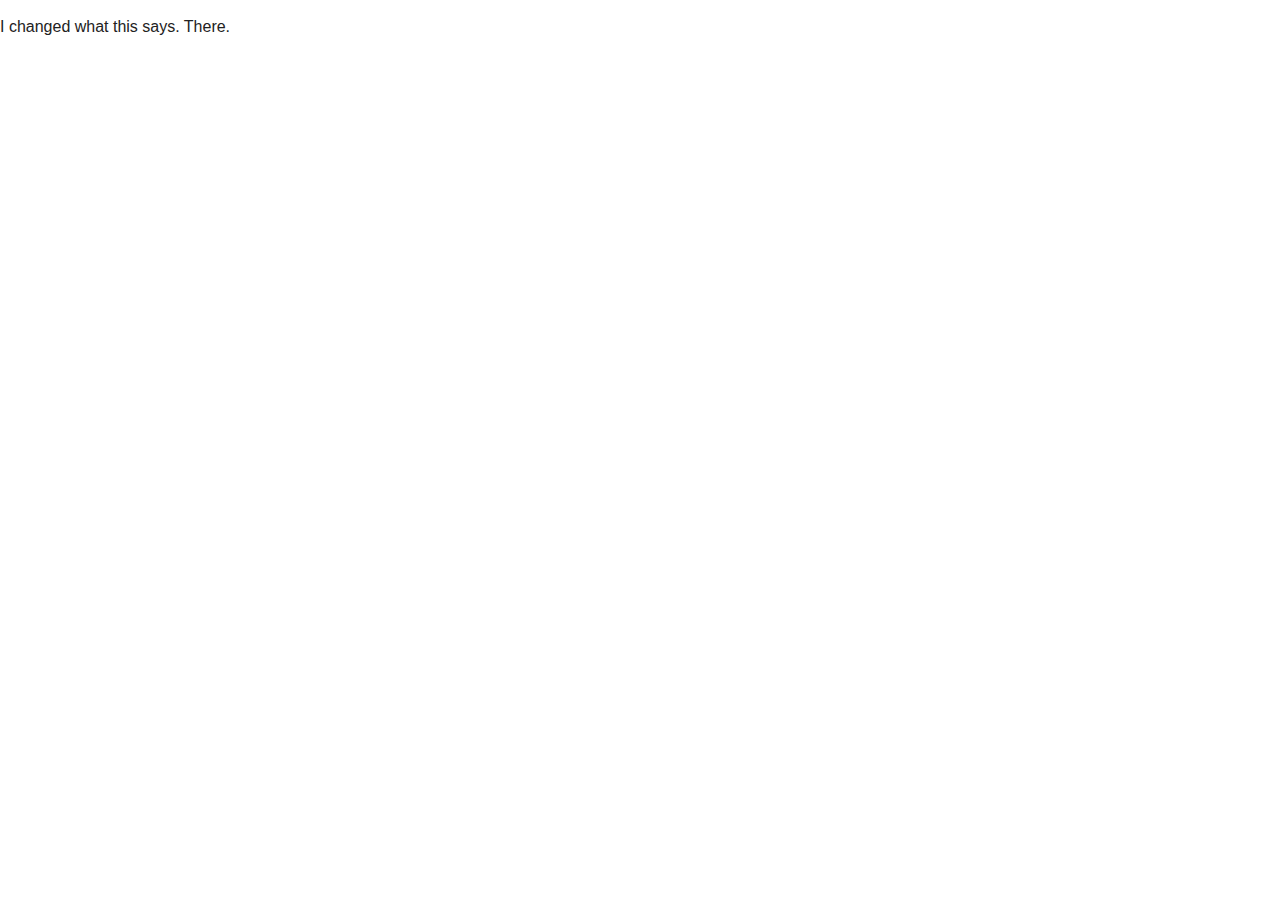
==== index.html @ f5f9013c "changed paragraph contents" ====
<!doctype html>
<html class="no-js" lang="">
    <head>
        <meta charset="utf-8">
        <meta http-equiv="X-UA-Compatible" content="IE=edge,chrome=1">
        <title></title>
        <meta name="description" content="">
        <meta name="viewport" content="width=device-width, initial-scale=1">

        <link rel="stylesheet" href="css/normalize.min.css">
        <link rel="stylesheet" href="css/main.css">

        <script src="js/vendor/modernizr-2.8.3.min.js"></script>
    </head>
    <body>

        <p>I changed what this says. There.</p>

        <script src="js/main.js"></script>
    </body>
</html>
---- css/main.css ----
/*! HTML5 Boilerplate v5.0 | MIT License | http://h5bp.com/ */

html {
    color: #222;
    font-size: 1em;
    line-height: 1.4;
}

::-moz-selection {
    background: #b3d4fc;
    text-shadow: none;
}

::selection {
    background: #b3d4fc;
    text-shadow: none;
}

hr {
    display: block;
    height: 1px;
    border: 0;
    border-top: 1px solid #ccc;
    margin: 1em 0;
    padding: 0;
}

audio,
canvas,
iframe,
img,
svg,
video {
    vertical-align: middle;
}

fieldset {
    border: 0;
    margin: 0;
    padding: 0;
}

textarea {
    resize: vertical;
}

.browserupgrade {
    margin: 0.2em 0;
    background: #ccc;
    color: #000;
    padding: 0.2em 0;
}


/* ==========================================================================
   Author's custom styles
   ========================================================================== */















/* ==========================================================================
   Media Queries
   ========================================================================== */

@media only screen and (min-width: 35em) {

}

@media print,
       (-o-min-device-pixel-ratio: 5/4),
       (-webkit-min-device-pixel-ratio: 1.25),
       (min-resolution: 120dpi) {

}

/* ==========================================================================
   Helper classes
   ========================================================================== */

.hidden {
    display: none !important;
    visibility: hidden;
}

.visuallyhidden {
    border: 0;
    clip: rect(0 0 0 0);
    height: 1px;
    margin: -1px;
    overflow: hidden;
    padding: 0;
    position: absolute;
    width: 1px;
}

.visuallyhidden.focusable:active,
.visuallyhidden.focusable:focus {
    clip: auto;
    height: auto;
    margin: 0;
    overflow: visible;
    position: static;
    width: auto;
}

.invisible {
    visibility: hidden;
}

.clearfix:before,
.clearfix:after {
    content: " ";
    display: table;
}

.clearfix:after {
    clear: both;
}

.clearfix {
    *zoom: 1;
}

/* ==========================================================================
   Print styles
   ========================================================================== */

@media print {
    *,
    *:before,
    *:after {
        background: transparent !important;
        color: #000 !important;
        box-shadow: none !important;
        text-shadow: none !important;
    }

    a,
    a:visited {
        text-decoration: underline;
    }

    a[href]:after {
        content: " (" attr(href) ")";
    }

    abbr[title]:after {
        content: " (" attr(title) ")";
    }

    a[href^="#"]:after,
    a[href^="javascript:"]:after {
        content: "";
    }

    pre,
    blockquote {
        border: 1px solid #999;
        page-break-inside: avoid;
    }

    thead {
        display: table-header-group;
    }

    tr,
    img {
        page-break-inside: avoid;
    }

    img {
        max-width: 100% !important;
    }

    p,
    h2,
    h3 {
        orphans: 3;
        widows: 3;
    }

    h2,
    h3 {
        page-break-after: avoid;
    }
}
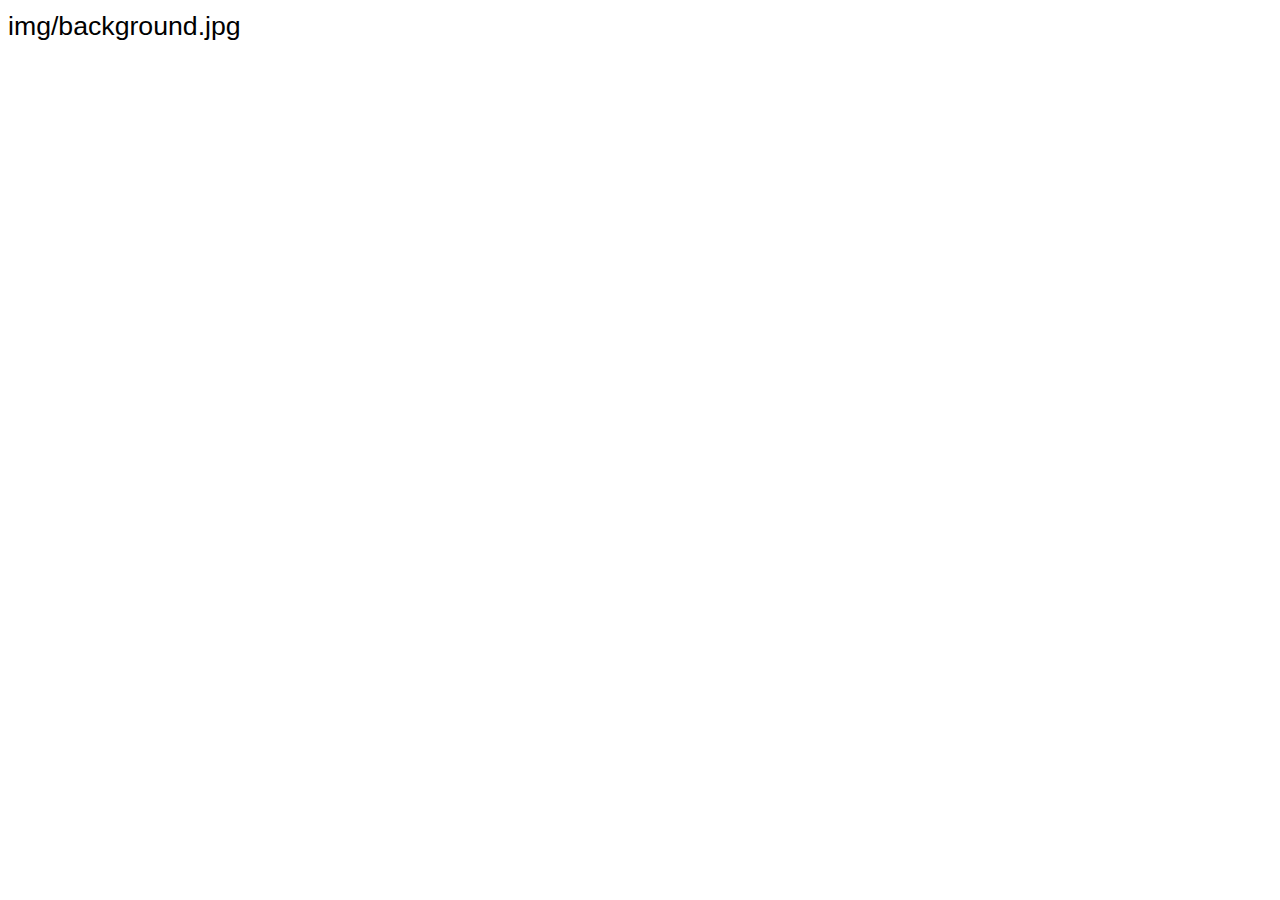
==== commit b54a552a: "Here is the website" ====
--- a/index.html
+++ b/index.html
@@ -3,19 +3,17 @@
     <head>
         <meta charset="utf-8">
         <meta http-equiv="X-UA-Compatible" content="IE=edge,chrome=1">
-        <title></title>
+        <title>Pacific Rim National Park</title>
         <meta name="description" content="">
         <meta name="viewport" content="width=device-width, initial-scale=1">
 
-        <link rel="stylesheet" href="css/normalize.min.css">
         <link rel="stylesheet" href="css/main.css">
 
         <script src="js/vendor/modernizr-2.8.3.min.js"></script>
     </head>
     <body>
 
-        <p>I changed what this says. There.</p>
-
+  <img>img/background.jpg</img>
         <script src="js/main.js"></script>
     </body>
 </html>
--- a/css/main.css
+++ b/css/main.css
@@ -1,7 +1,7 @@
 /*! HTML5 Boilerplate v5.0 | MIT License | http://h5bp.com/ */
 
 html {
-    color: #222;
+    color: #000000;
     font-size: 1em;
     line-height: 1.4;
 }
@@ -56,18 +56,127 @@
    Author's custom styles
    ========================================================================== */
 
-
-
-
-
-
-
-
-
-
-
-
-
+   /*
+    * Main Nav Menu Styling
+    */
+
+   .main-nav ul {
+     list-style: none;
+     padding: 0;
+     margin: 0;
+   }
+
+   .main-nav li {
+     margin-bottom: 2px;
+     border-bottom-width: 1px;
+     border-bottom-style: solid;
+     border-bottom-color: red;
+   }
+
+   .main-nav a {
+     background-color: orange;
+     display: block;
+     padding-top: 15px;
+     padding-right: 10px;
+     padding-bottom: 15px;
+     padding-left: 10px;
+     color: white;
+     text-decoration: none;
+     font-family: Helvetica, sans-serif;
+   }
+
+   .main-nav a:active {
+     background-color: grey;
+   }
+
+   @media screen and (min-width: 600px) {
+     .main-nav {
+       background-color: orange;
+       border-bottom: 1px solid red;
+     }
+
+     .main-nav li {
+       display: inline-block;
+       border-bottom: none;
+     }
+
+     .main-nav a {
+       background-color: transparent;
+     }
+
+     .main-nav a:hover {
+       background-color: red;
+     }
+
+     .main-nav a:hover:active {
+       background-color: grey;
+     }
+   }
+
+   @media screen and (min-width: 1024px) {
+     .main-nav {
+       font-size: 125%;
+     }
+   }
+
+p {
+ font-family: helvetica, arial, sans-serif;
+ color: #00000;
+ font-size: 20pt;
+}
+
+head {
+  font-family: helvetica, arial, sans-serif;
+  color: #00000;
+  font-size: 20pt;
+}
+
+title {
+  font-family: helvetica, arial, sans-serif;
+  color: #00000;
+  font-size: 20pt;
+}
+
+body {
+  font-family: helvetica, arial, sans-serif;
+  color: #00000;
+  font-size: 20pt;
+}
+
+header {
+  font-family: helvetica, arial, sans-serif;
+  color: #00000;
+  font-size: 20pt;
+}
+
+div {
+  font-family: helvetica, arial, sans-serif;
+  font-weight: normal;
+  color: #00000;
+  font-size: 20pt;
+}
+
+ul {
+  font-family: helvetica, arial, sans-serif;
+  font-weight: normal;
+  color: #00000;
+  font-size: 20pt;
+}
+
+
+a {
+  font-family: helvetica, arial, sans-serif;
+  font-weight: normal;
+  color: #00000;
+  font-size: 20pt;
+}
+
+article {
+  font-family: helvetica, arial, sans-serif;
+  font-weight: normal;
+  color: #00000;
+  font-size: 20pt;
+}
 
 
 /* ==========================================================================
@@ -195,4 +304,4 @@
     h3 {
         page-break-after: avoid;
     }
-}+}
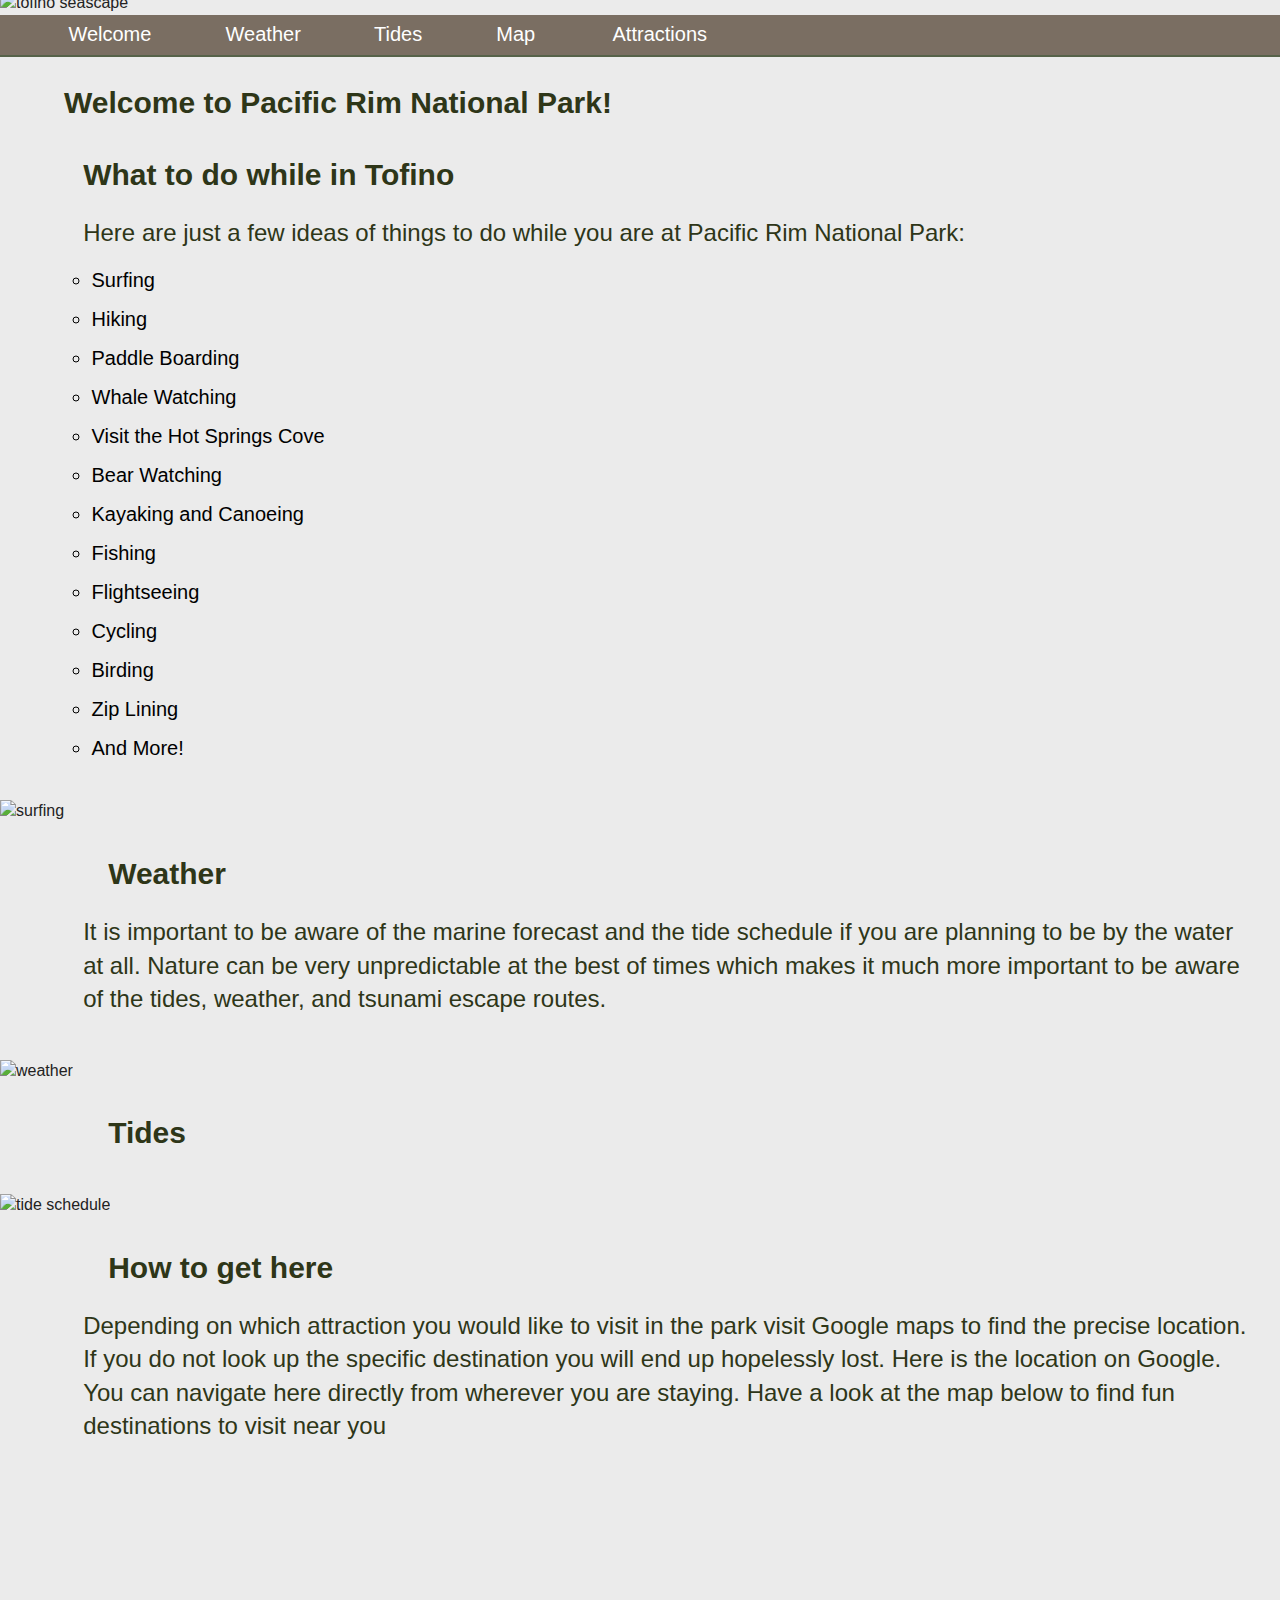
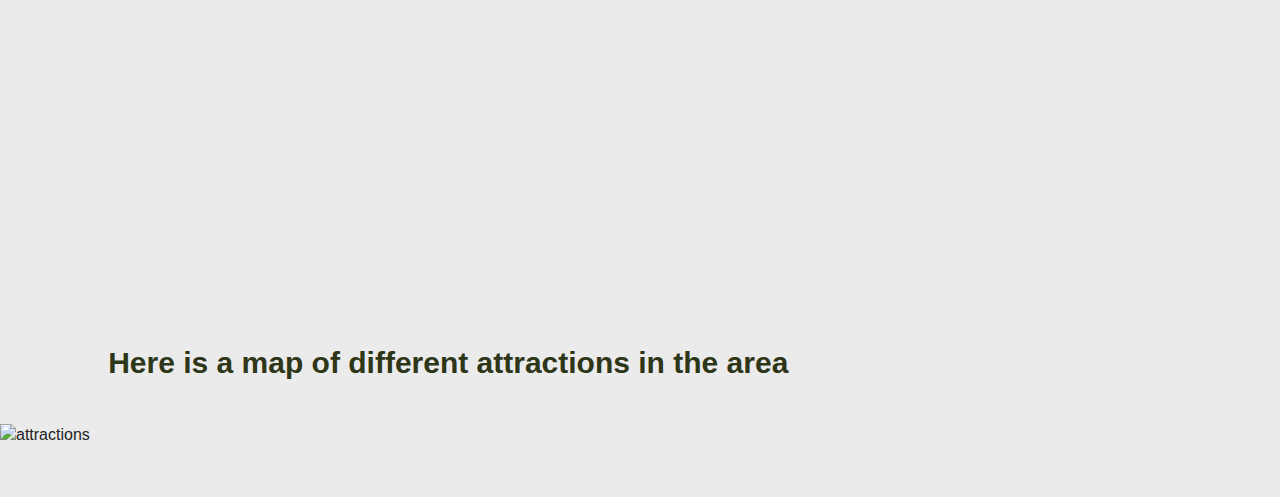
==== commit d803c400: "Updated Project" ====
--- a/index.html
+++ b/index.html
@@ -1,19 +1,118 @@
 <!doctype html>
 <html class="no-js" lang="">
-    <head>
-        <meta charset="utf-8">
-        <meta http-equiv="X-UA-Compatible" content="IE=edge,chrome=1">
-        <title>Pacific Rim National Park</title>
-        <meta name="description" content="">
-        <meta name="viewport" content="width=device-width, initial-scale=1">
 
-        <link rel="stylesheet" href="css/main.css">
+  <head>
+    <meta charset="utf-8">
+    <meta http-equiv="x-ua-compatible" content="ie=edge">
+    <title>Pacific Rim National Park</title>
+    <meta name="description" content="">
+    <meta name="viewport" content="width=device-width, initial-scale=1">
 
-        <script src="js/vendor/modernizr-2.8.3.min.js"></script>
-    </head>
-    <body>
+    <link rel="apple-touch-icon" href="apple-touch-icon.png">
+        <!-- Place favicon.ico in the root directory -->
 
-  <img>img/background.jpg</img>
+    <link rel="stylesheet" href="css/normalize.css">
+    <link rel="stylesheet" href="css/main.css">
+    <script src="js/vendor/modernizr-2.8.3.min.js"></script>
+  </head>
+
+<body>
+        <!--[if lt IE 8]>
+            <p class="browserupgrade">You are using an <strong>outdated</strong> browser. Please <a href="http://browsehappy.com/">upgrade your browser</a> to improve your experience.</p>
+        <![endif]-->
+
+        <!-- Add your site or application content here -->
+<div>
+<img class="top"><img src="img/falls.jpg" alt="tofino seascape">
+</div>
+    <nav class="main-nav">
+      <ul>
+        <li>
+          <a href="#Welcome">Welcome</a>
+        </li>
+
+        <li>
+          <a href="#Weather">Weather</a>
+        </li>
+
+        <li>
+          <a href="#Tides">Tides</a>
+        </li>
+
+        <li>
+          <a href="#Map">Map</a>
+        </li>
+
+        <li>
+          <a href="#Attractions">Attractions</a>
+        </li>
+      </ul>
+    </nav>
+
+<h1>Welcome to Pacific Rim National Park!</h1>
+<h2> </h2>
+
+<div id="Welcome">
+
+<h1>What to do while in Tofino</h1>
+  <p>Here are just a few ideas of things to do while you are at Pacific Rim National Park:</p>
+  <p><li class="list">Surfing</li></p>
+  <p><li class="list">Hiking</li></p>
+  <p><li class="list">Paddle Boarding</li></p>
+  <p><li class="list">Whale Watching</li></p>
+  <p><li class="list">Visit the Hot Springs Cove</li></p>
+  <p><li class="list">Bear Watching</li></p>
+  <p><li class="list">Kayaking and Canoeing</li></p>
+  <p><li class="list">Fishing</li></p>
+  <p><li class="list">Flightseeing</li></p>
+  <p><li class="list">Cycling</li></p>
+  <p><li class="list">Birding</li></p>
+  <p><li class="list">Zip Lining</li></p>
+  <p><li class="list">And More!</li></p>
+
+  <img src="img/surf.jpg" alt="surfing">
+
+<h2> </h2>
+<div id="Weather">
+<h1>Weather</h1>
+</div>
+    <p class="indent">It is important to be aware of the marine forecast and the tide schedule if you are planning to be by the water at all. Nature can be very unpredictable at the best of times which makes it much more important to be aware of the tides, weather, and tsunami escape routes.</p>
+    <img src="img/weather.PNG" alt="weather">
+
+<h2> </h2>
+<div id="Tides">
+<h1>Tides</h1>
+</div>
+  <img src="img/tides.PNG" alt="tide schedule">
+
+<h2> </h2>
+<div id="Map">
+<h1>How to get here</h1>
+</div>
+    <p>Depending on which attraction you would like to visit in the park visit Google maps to find the precise location. If you do not look up the specific destination you will end up hopelessly lost. Here is the location on Google. You can navigate here directly from wherever you are staying. Have a look at the map below to find fun destinations to visit near you</p>
+
+<iframe src="https://www.google.com/maps/embed?pb=!1m18!1m12!1m3!1d40179.27258414892!2d-125.19119966325097!3d48.784751025770106!2m3!1f0!2f0!3f0!3m2!1i1024!2i768!4f13.1!3m3!1m2!1s0x54893e1e3b973485%3A0x27f2ef95c7174ac1!2sPacific+Rim+National+Park+Reserve!5e1!3m2!1sen!2sca!4v1485814370499" frameborder="0" style="border:0" allowfullscreen></iframe>
+
+<div id="Attractions">
+<h1>Here is a map of different attractions in the area</h1>
+</div>
+  <img src="img/trailmap.PNG" alt="attractions">
+
+        <script src="https://code.jquery.com/jquery-1.12.0.min.js"></script>
+        <script>window.jQuery || document.write('<script src="js/vendor/jquery-1.12.0.min.js"><\/script>')</script>
+        <script src="js/plugins.js"></script>
         <script src="js/main.js"></script>
-    </body>
+
+        <!-- Google Analytics: change UA-XXXXX-X to be your site's ID. -->
+<script>
+  (function(b,o,i,l,e,r){b.GoogleAnalyticsObject=l;b[l]||(b[l]=
+  function(){(b[l].q=b[l].q||[]).push(arguments)});b[l].l=+new Date;
+  e=o.createElement(i);r=o.getElementsByTagName(i)[0];
+  e.src='https://www.google-analytics.com/analytics.js';
+  r.parentNode.insertBefore(e,r)}(window,document,'script','ga'));
+  ga('create','UA-XXXXX-X','auto');ga('send','pageview');
+</script>
+
+</body>
+
 </html>
--- a/css/main.css
+++ b/css/main.css
@@ -1,10 +1,28 @@
-/*! HTML5 Boilerplate v5.0 | MIT License | http://h5bp.com/ */
+/*! HTML5 Boilerplate v5.3.0 | MIT License | https://html5boilerplate.com/ */
+
+/*
+ * What follows is the result of much research on cross-browser styling.
+ * Credit left inline and big thanks to Nicolas Gallagher, Jonathan Neal,
+ * Kroc Camen, and the H5BP dev community and team.
+ */
+
+/* ==========================================================================
+   Base styles: opinionated defaults
+   ========================================================================== */
 
 html {
-    color: #000000;
+    color: #222;
     font-size: 1em;
     line-height: 1.4;
 }
+
+/*
+ * Remove text-shadow in selection highlight:
+ * https://twitter.com/miketaylr/status/12228805301
+ *
+ * These selection rule sets have to be separate.
+ * Customize the background color to match your design.
+ */
 
 ::-moz-selection {
     background: #b3d4fc;
@@ -15,6 +33,10 @@
     background: #b3d4fc;
     text-shadow: none;
 }
+
+/*
+ * A better looking default horizontal rule
+ */
 
 hr {
     display: block;
@@ -25,6 +47,12 @@
     padding: 0;
 }
 
+/*
+ * Remove the gap between audio, canvas, iframes,
+ * images, videos and the bottom of their containers:
+ * https://github.com/h5bp/html5-boilerplate/issues/440
+ */
+
 audio,
 canvas,
 iframe,
@@ -34,15 +62,27 @@
     vertical-align: middle;
 }
 
+/*
+ * Remove default fieldset styles.
+ */
+
 fieldset {
     border: 0;
     margin: 0;
     padding: 0;
 }
 
+/*
+ * Allow only vertical resizing of textareas.
+ */
+
 textarea {
     resize: vertical;
 }
+
+/* ==========================================================================
+   Browser Upgrade Prompt
+   ========================================================================== */
 
 .browserupgrade {
     margin: 0.2em 0;
@@ -51,7 +91,6 @@
     padding: 0.2em 0;
 }
 
-
 /* ==========================================================================
    Author's custom styles
    ========================================================================== */
@@ -68,36 +107,39 @@
 
    .main-nav li {
      margin-bottom: 2px;
-     border-bottom-width: 1px;
+     border-bottom-width: 2px;
      border-bottom-style: solid;
-     border-bottom-color: red;
+     border-bottom-color: #566249;
    }
 
    .main-nav a {
-     background-color: orange;
+     background-color: #7a6e62;
      display: block;
-     padding-top: 15px;
-     padding-right: 10px;
-     padding-bottom: 15px;
-     padding-left: 10px;
-     color: white;
+     padding-top: 5px;
+     padding-right: 5px;
+     padding-bottom: 5px;
+     padding-left: 5px;
+     color: #ffffff;
      text-decoration: none;
      font-family: Helvetica, sans-serif;
+     padding-left: 5%;
+     font-weight: 400;
    }
 
    .main-nav a:active {
-     background-color: grey;
+     background-color: #7a6e62;
    }
 
    @media screen and (min-width: 600px) {
      .main-nav {
-       background-color: orange;
-       border-bottom: 1px solid red;
+       background-color: #7a6e62;
+       border-bottom: 2px solid #566249;
      }
 
      .main-nav li {
        display: inline-block;
        border-bottom: none;
+       padding-left: 5%;
      }
 
      .main-nav a {
@@ -105,11 +147,11 @@
      }
 
      .main-nav a:hover {
-       background-color: red;
+       background-color: #95908d;
      }
 
      .main-nav a:hover:active {
-       background-color: grey;
+       background-color: #95908d;
      }
    }
 
@@ -119,89 +161,95 @@
      }
    }
 
-p {
- font-family: helvetica, arial, sans-serif;
- color: #00000;
- font-size: 20pt;
-}
-
-head {
-  font-family: helvetica, arial, sans-serif;
-  color: #00000;
-  font-size: 20pt;
-}
-
-title {
-  font-family: helvetica, arial, sans-serif;
-  color: #00000;
-  font-size: 20pt;
-}
-
-body {
-  font-family: helvetica, arial, sans-serif;
-  color: #00000;
-  font-size: 20pt;
-}
-
-header {
-  font-family: helvetica, arial, sans-serif;
-  color: #00000;
-  font-size: 20pt;
-}
-
-div {
-  font-family: helvetica, arial, sans-serif;
-  font-weight: normal;
-  color: #00000;
-  font-size: 20pt;
-}
-
-ul {
-  font-family: helvetica, arial, sans-serif;
-  font-weight: normal;
-  color: #00000;
-  font-size: 20pt;
-}
-
+ /*
+  * Body Styling
+  */
 
 a {
   font-family: helvetica, arial, sans-serif;
+  font-size: 20px;
+  color: #ebebeb;
   font-weight: normal;
-  color: #00000;
-  font-size: 20pt;
-}
-
-article {
+}
+
+h1 {
+  margin-left: 5%;
+  margin-top: 25px;
+  font-size: 30px;
+  color: #2e3618;
+}
+
+h2 {
+  margin-top: 80px;
+}
+
+p {
+  margin-left: 5%;
+  margin-right: 5%;
   font-family: helvetica, arial, sans-serif;
-  font-weight: normal;
-  color: #00000;
-  font-size: 20pt;
-}
-
-
-/* ==========================================================================
-   Media Queries
-   ========================================================================== */
-
-@media only screen and (min-width: 35em) {
-
-}
-
-@media print,
-       (-o-min-device-pixel-ratio: 5/4),
-       (-webkit-min-device-pixel-ratio: 1.25),
-       (min-resolution: 120dpi) {
-
+  font-size: 24px;
+  color: #2e3618;
+  max-width: 70%;
+  margin-top: 20px;
+   }
+
+.indent p {
+  margin-left: 20px;
+}
+
+body {
+  background-color: #ebebeb;
+}
+
+div {
+  margin-top: -50px;
+  width: 130%;
+}
+
+img {
+  width: 100%;
+  margin-top: 20px;
+  margin-bottom: 0px;
+}
+
+.top img {
+  width: 140%;
+  margin-bottom: 0px;
+  margin-top: -50px;
+}
+
+iframe {
+  width: 100%;
+  min-height: 400px;
+  margin-bottom: 100px;
+}
+
+li.list {
+  list-style: circle;
+  margin-left: 5.5%;
+  line-height: 15px;
+  font-family: helvetica, arial, sans-serif;
+  font-size: 20px;
+  color: #000000;
+  margin-bottom: 5px;
 }
 
 /* ==========================================================================
    Helper classes
    ========================================================================== */
+
+/*
+ * Hide visually and from screen readers
+ */
 
 .hidden {
     display: none !important;
-    visibility: hidden;
-}
+}
+
+/*
+ * Hide only visually, but have it available for screen readers:
+ * http://snook.ca/archives/html_and_css/hiding-content-for-accessibility
+ */
 
 .visuallyhidden {
     border: 0;
@@ -214,6 +262,12 @@
     width: 1px;
 }
 
+/*
+ * Extends the .visuallyhidden class to allow the element
+ * to be focusable when navigated to via the keyboard:
+ * https://www.drupal.org/node/897638
+ */
+
 .visuallyhidden.focusable:active,
 .visuallyhidden.focusable:focus {
     clip: auto;
@@ -224,34 +278,68 @@
     width: auto;
 }
 
+/*
+ * Hide visually and from screen readers, but maintain layout
+ */
+
 .invisible {
     visibility: hidden;
 }
 
+/*
+ * Clearfix: contain floats
+ *
+ * For modern browsers
+ * 1. The space content is one way to avoid an Opera bug when the
+ *    `contenteditable` attribute is included anywhere else in the document.
+ *    Otherwise it causes space to appear at the top and bottom of elements
+ *    that receive the `clearfix` class.
+ * 2. The use of `table` rather than `block` is only necessary if using
+ *    `:before` to contain the top-margins of child elements.
+ */
+
 .clearfix:before,
 .clearfix:after {
-    content: " ";
-    display: table;
+    content: " "; /* 1 */
+    display: table; /* 2 */
 }
 
 .clearfix:after {
     clear: both;
 }
 
-.clearfix {
-    *zoom: 1;
-}
-
-/* ==========================================================================
-   Print styles
+/* ==========================================================================
+   EXAMPLE Media Queries for Responsive Design.
+   These examples override the primary ('mobile first') styles.
+   Modify as content requires.
+   ========================================================================== */
+
+@media only screen and (min-width: 35em) {
+    /* Style adjustments for viewports that meet the condition */
+}
+
+@media print,
+       (-webkit-min-device-pixel-ratio: 1.25),
+       (min-resolution: 1.25dppx),
+       (min-resolution: 120dpi) {
+    /* Style adjustments for high resolution devices */
+}
+
+/* ==========================================================================
+   Print styles.
+   Inlined to avoid the additional HTTP request:
+   http://www.phpied.com/delay-loading-your-print-css/
    ========================================================================== */
 
 @media print {
     *,
     *:before,
-    *:after {
+    *:after,
+    *:first-letter,
+    *:first-line {
         background: transparent !important;
-        color: #000 !important;
+        color: #000 !important; /* Black prints faster:
+                                   http://www.sanbeiji.com/archives/953 */
         box-shadow: none !important;
         text-shadow: none !important;
     }
@@ -268,6 +356,11 @@
     abbr[title]:after {
         content: " (" attr(title) ")";
     }
+
+    /*
+     * Don't show links that are fragment identifiers,
+     * or use the `javascript:` pseudo protocol
+     */
 
     a[href^="#"]:after,
     a[href^="javascript:"]:after {
@@ -279,6 +372,11 @@
         border: 1px solid #999;
         page-break-inside: avoid;
     }
+
+    /*
+     * Printing Tables:
+     * http://css-discuss.incutio.com/wiki/Printing_Tables
+     */
 
     thead {
         display: table-header-group;
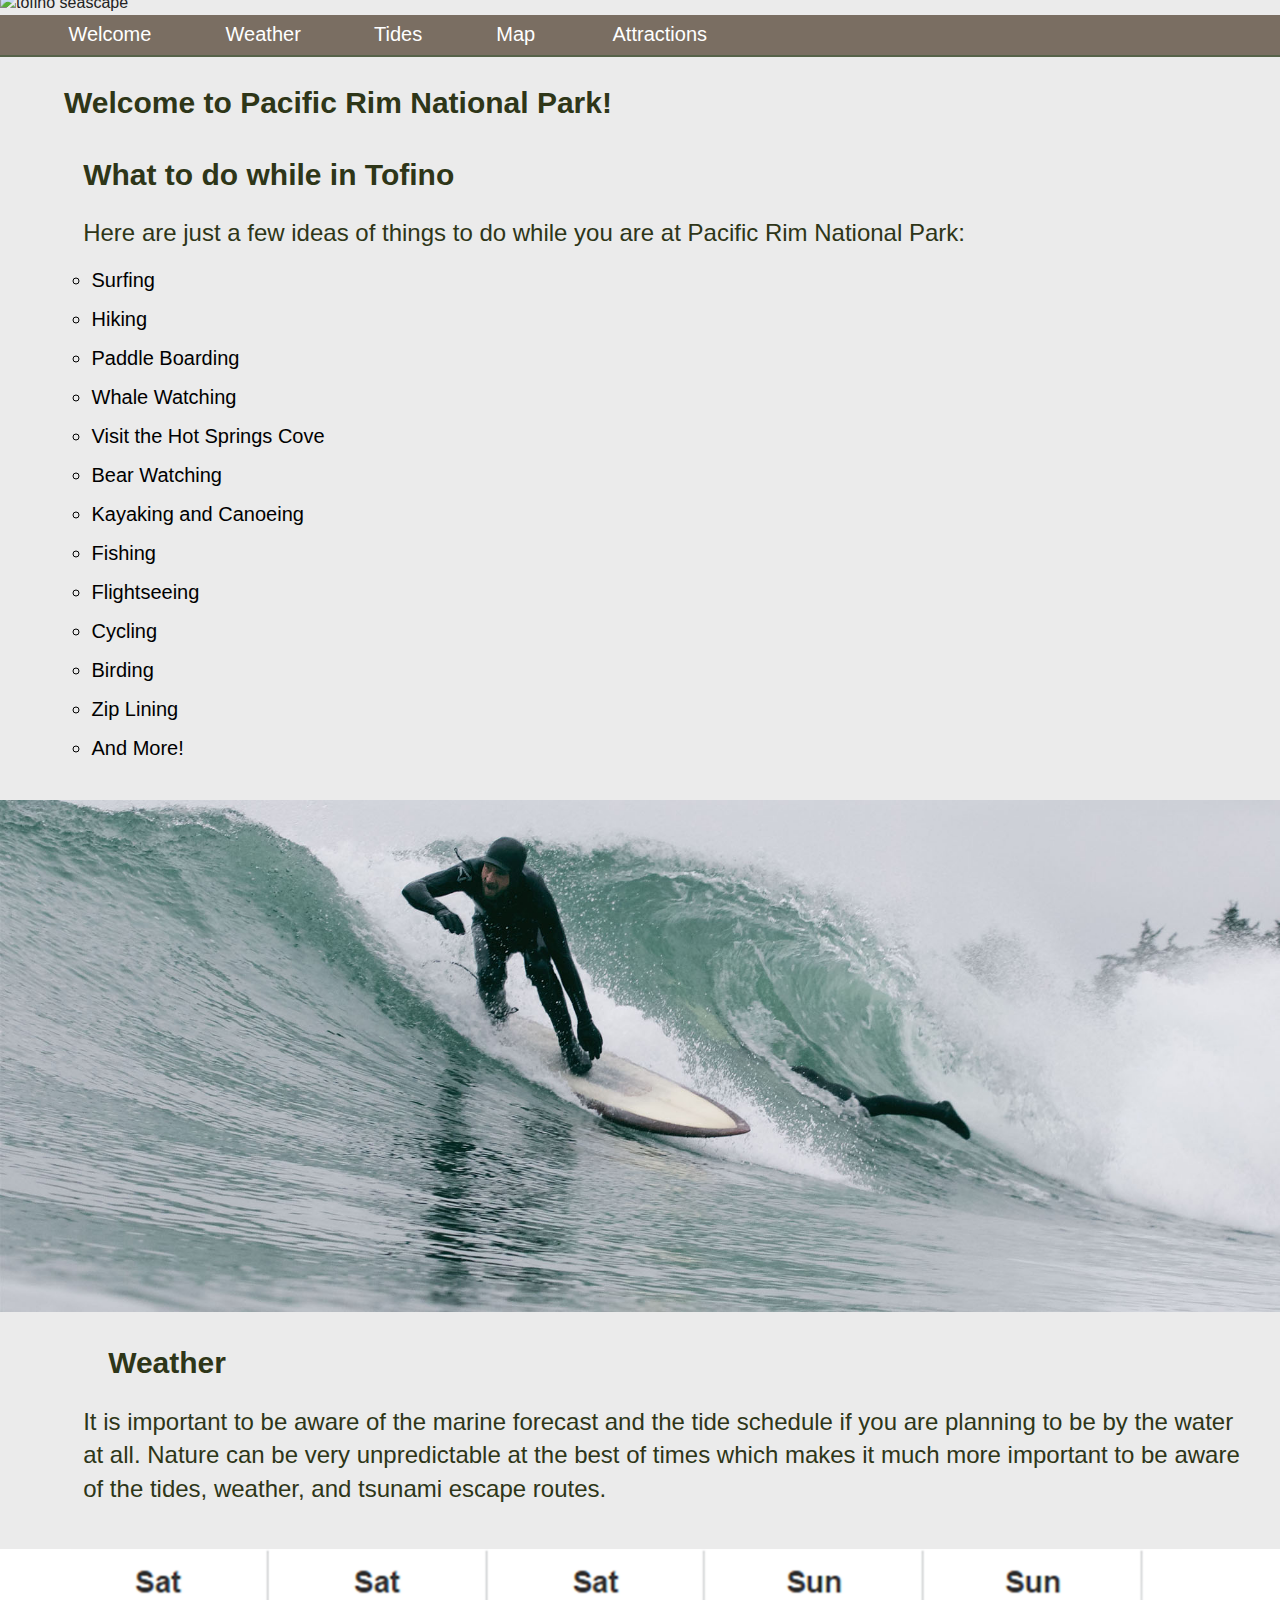
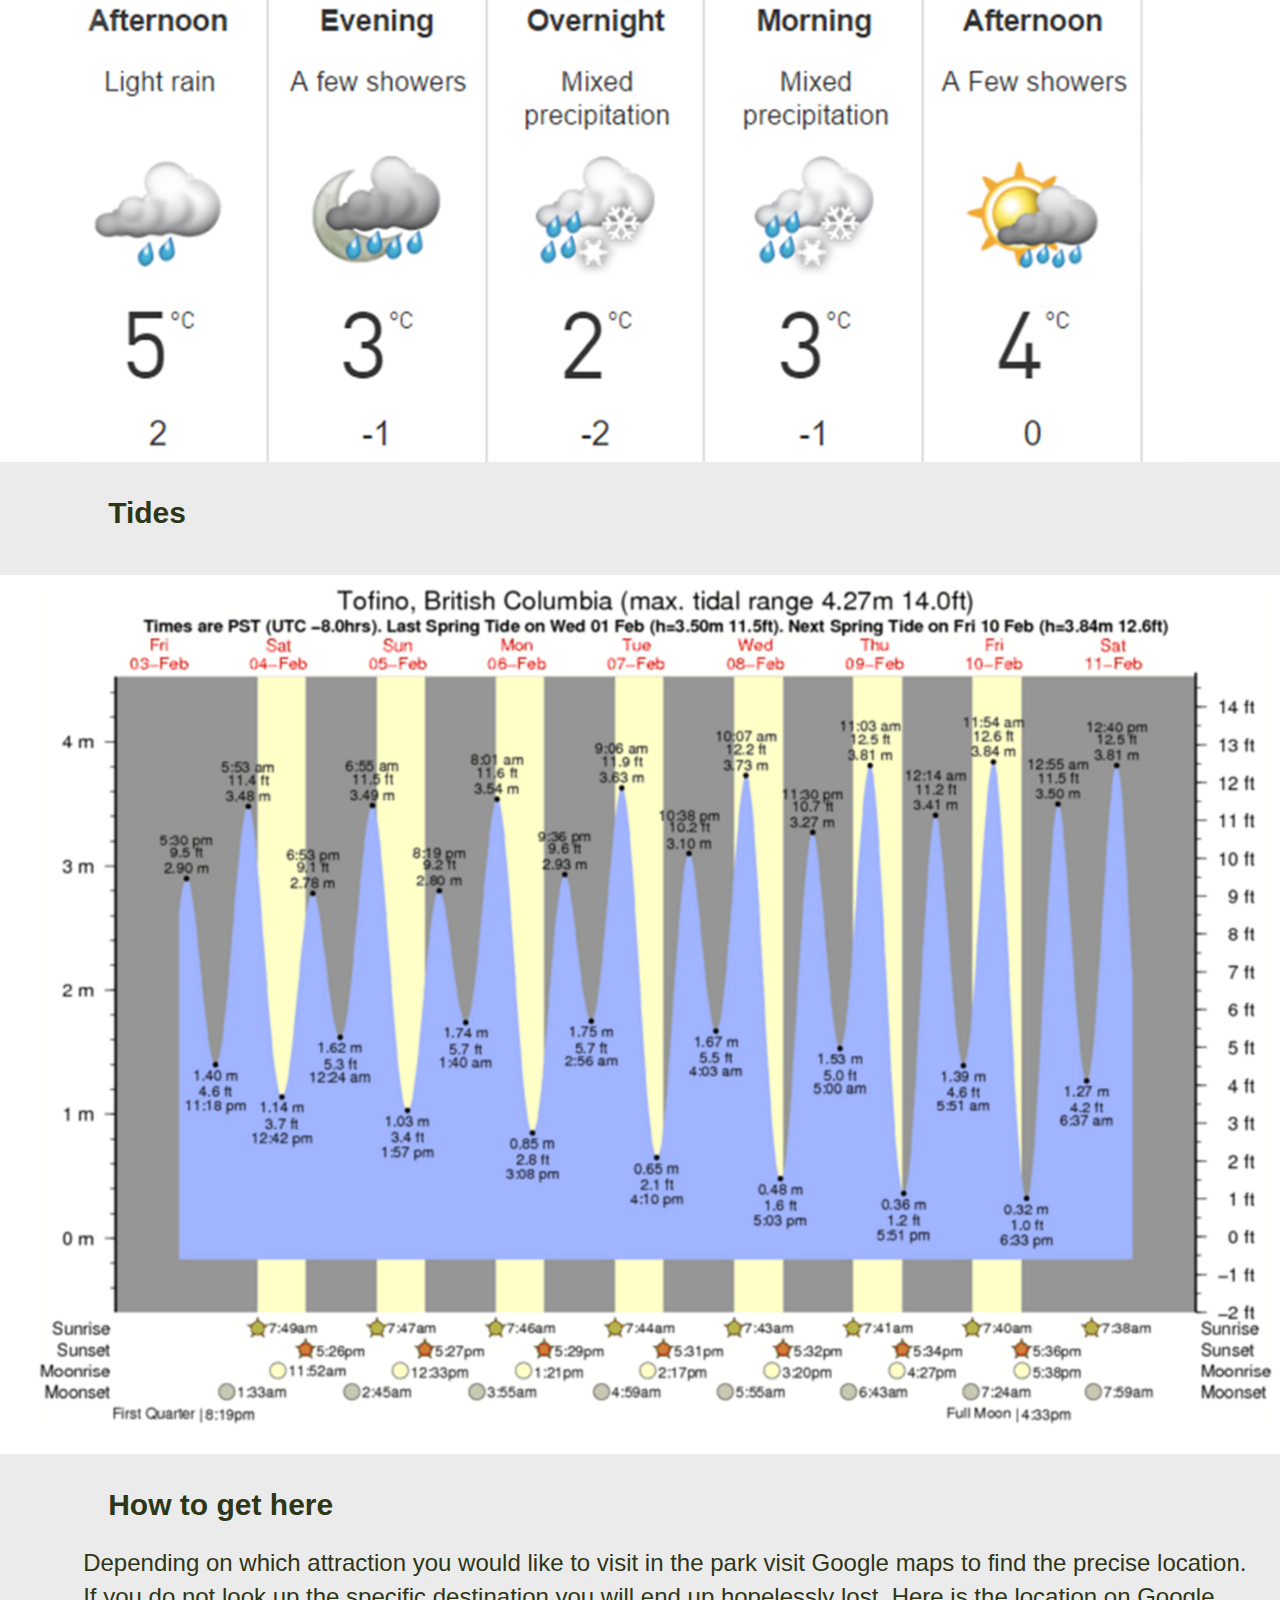
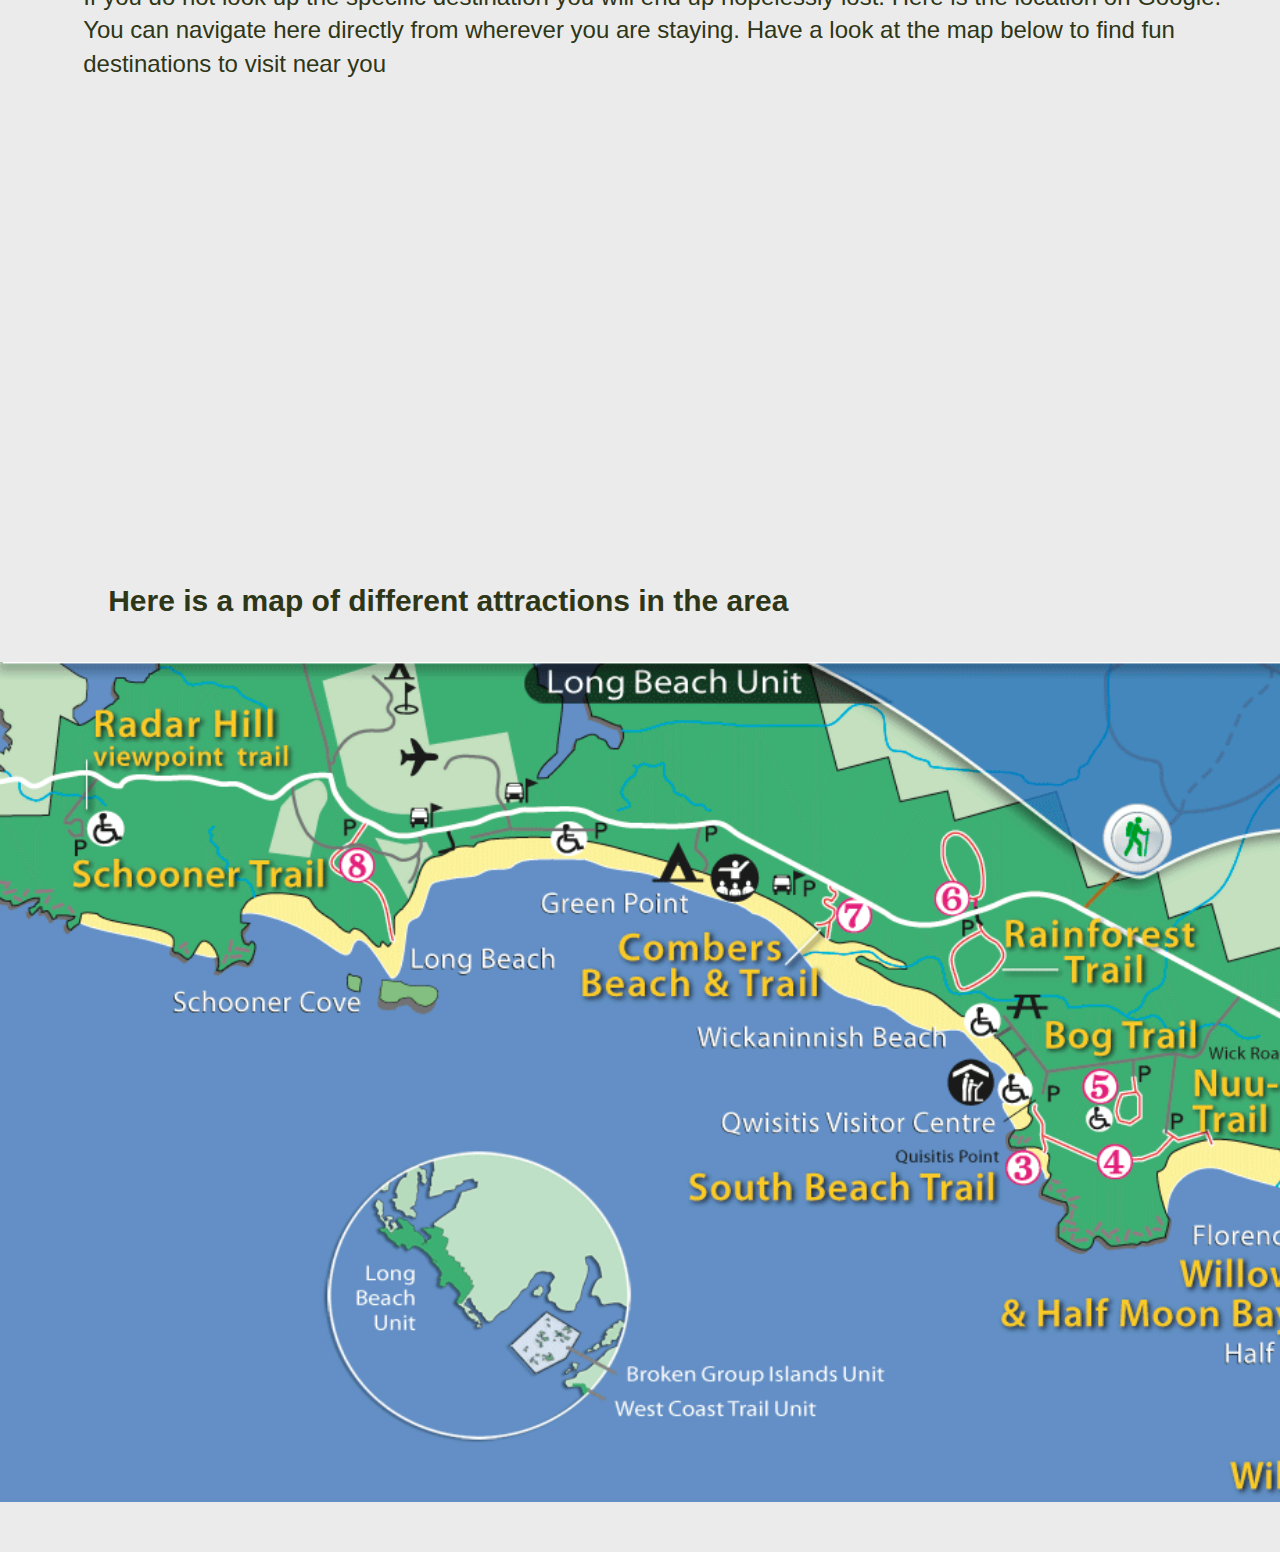
==== commit e681119e: "Please Work" ====
--- a/index.html
+++ b/index.html
@@ -96,7 +96,7 @@
 <div id="Attractions">
 <h1>Here is a map of different attractions in the area</h1>
 </div>
-  <img src="img/trailmap.PNG" alt="attractions">
+  <img src="img/trailmap.png" alt="attractions">
 
         <script src="https://code.jquery.com/jquery-1.12.0.min.js"></script>
         <script>window.jQuery || document.write('<script src="js/vendor/jquery-1.12.0.min.js"><\/script>')</script>
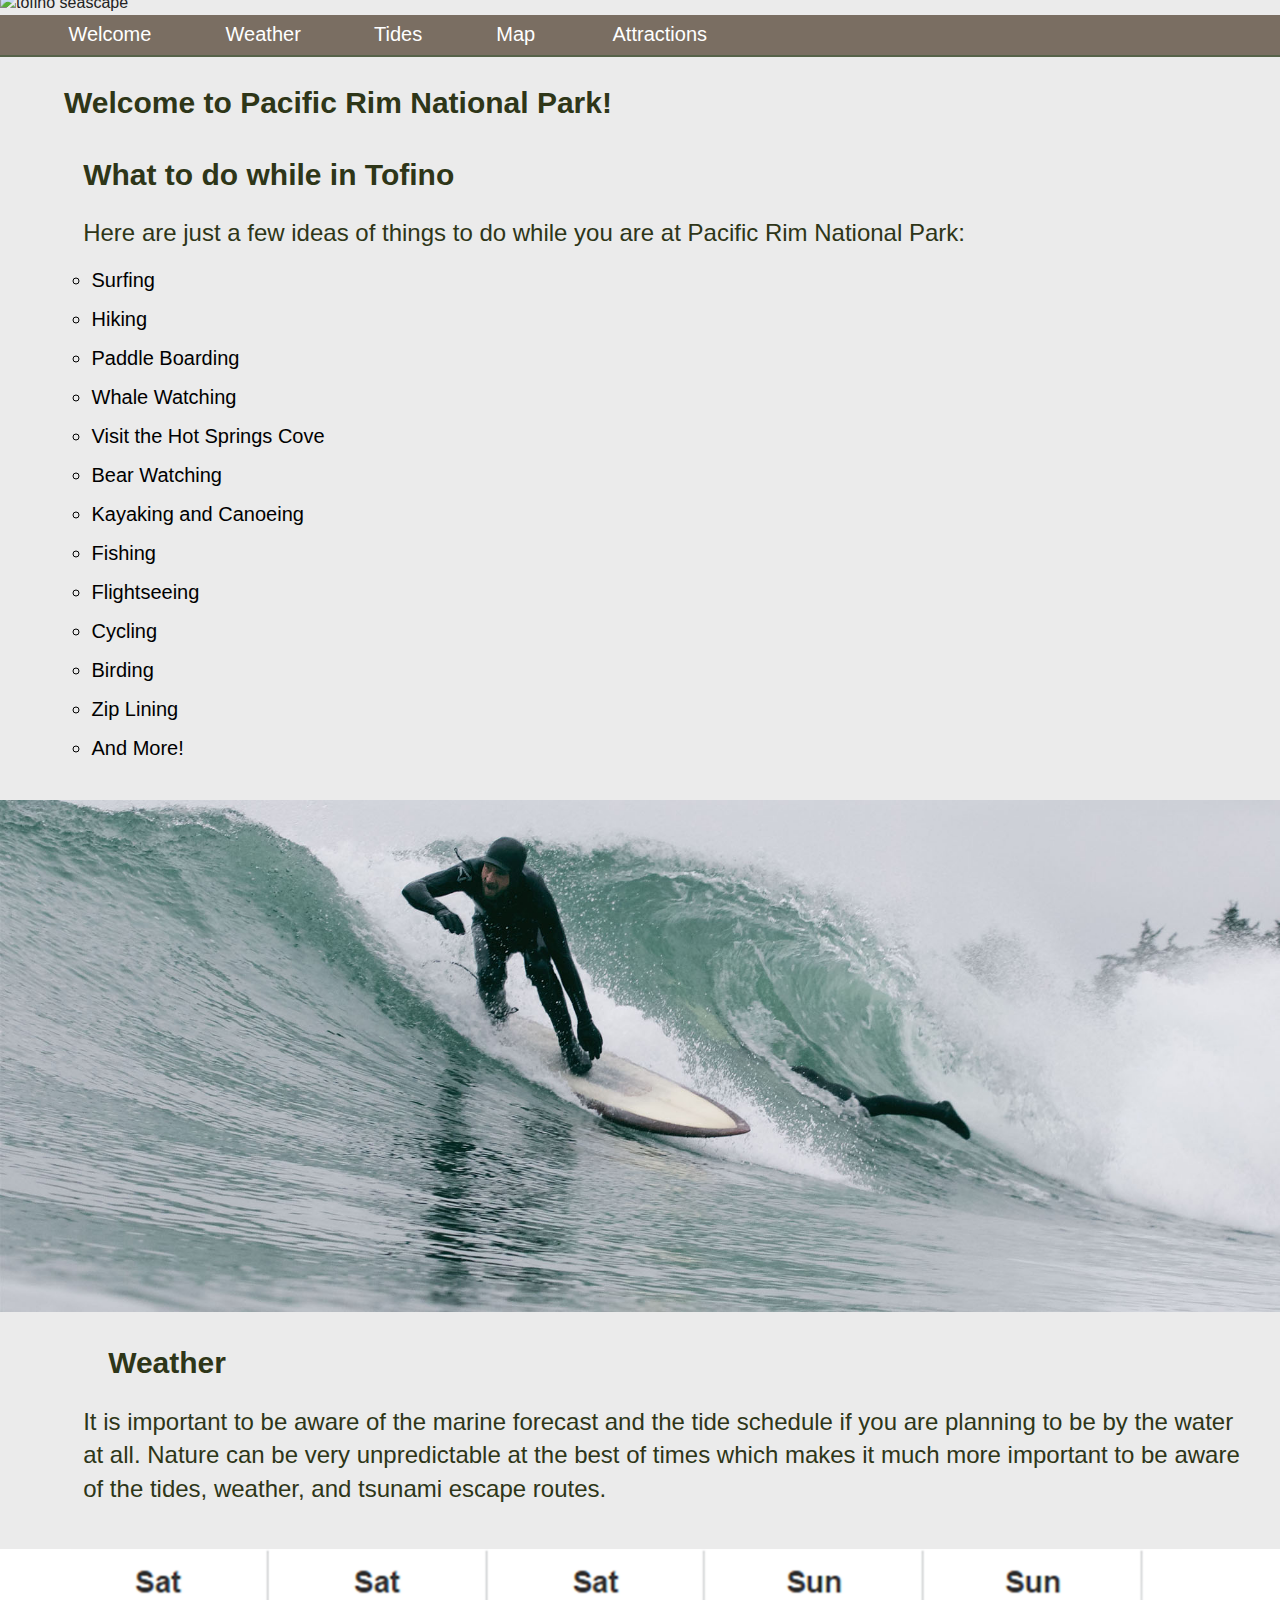
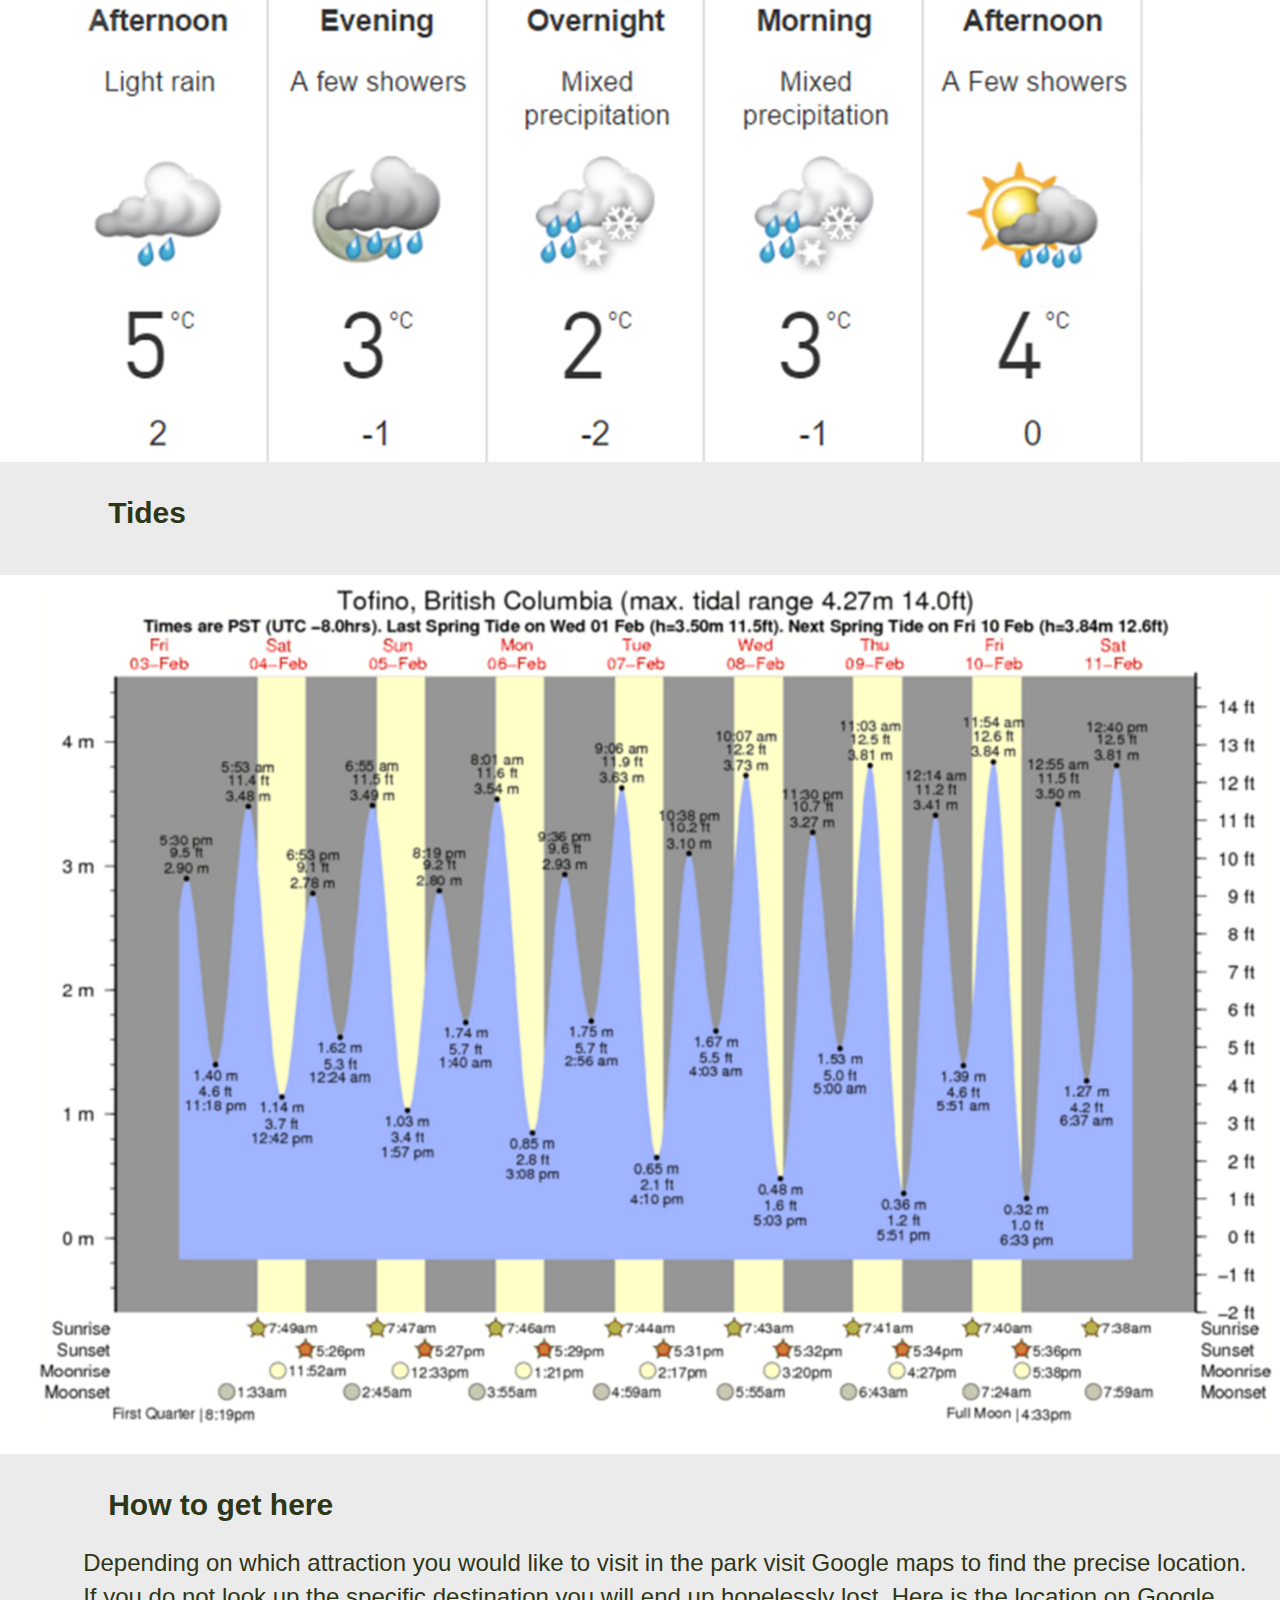
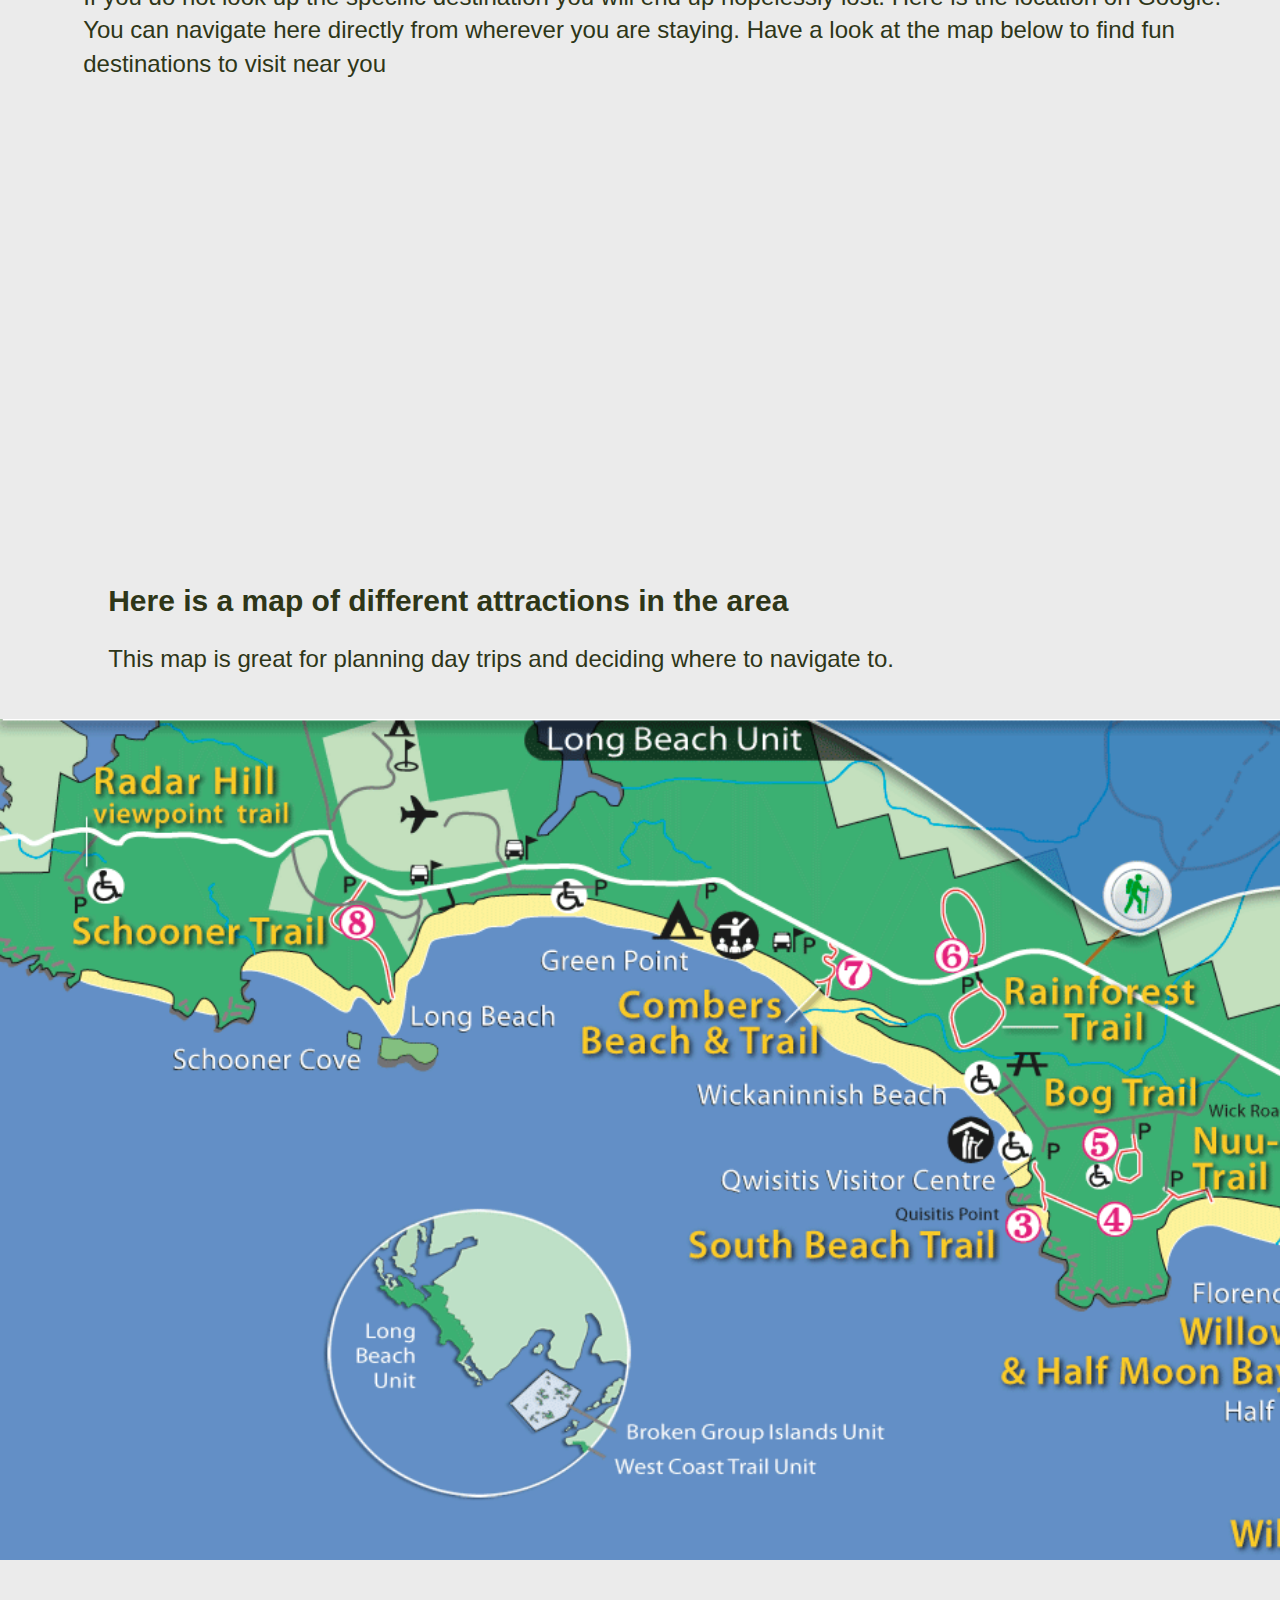
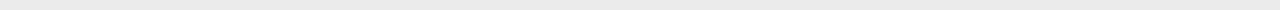
==== commit 6d49979f: "Writing" ====
--- a/index.html
+++ b/index.html
@@ -95,6 +95,7 @@
 
 <div id="Attractions">
 <h1>Here is a map of different attractions in the area</h1>
+  <p>This map is great for planning day trips and deciding where to navigate to.</p>
 </div>
   <img src="img/trailmap.png" alt="attractions">
 
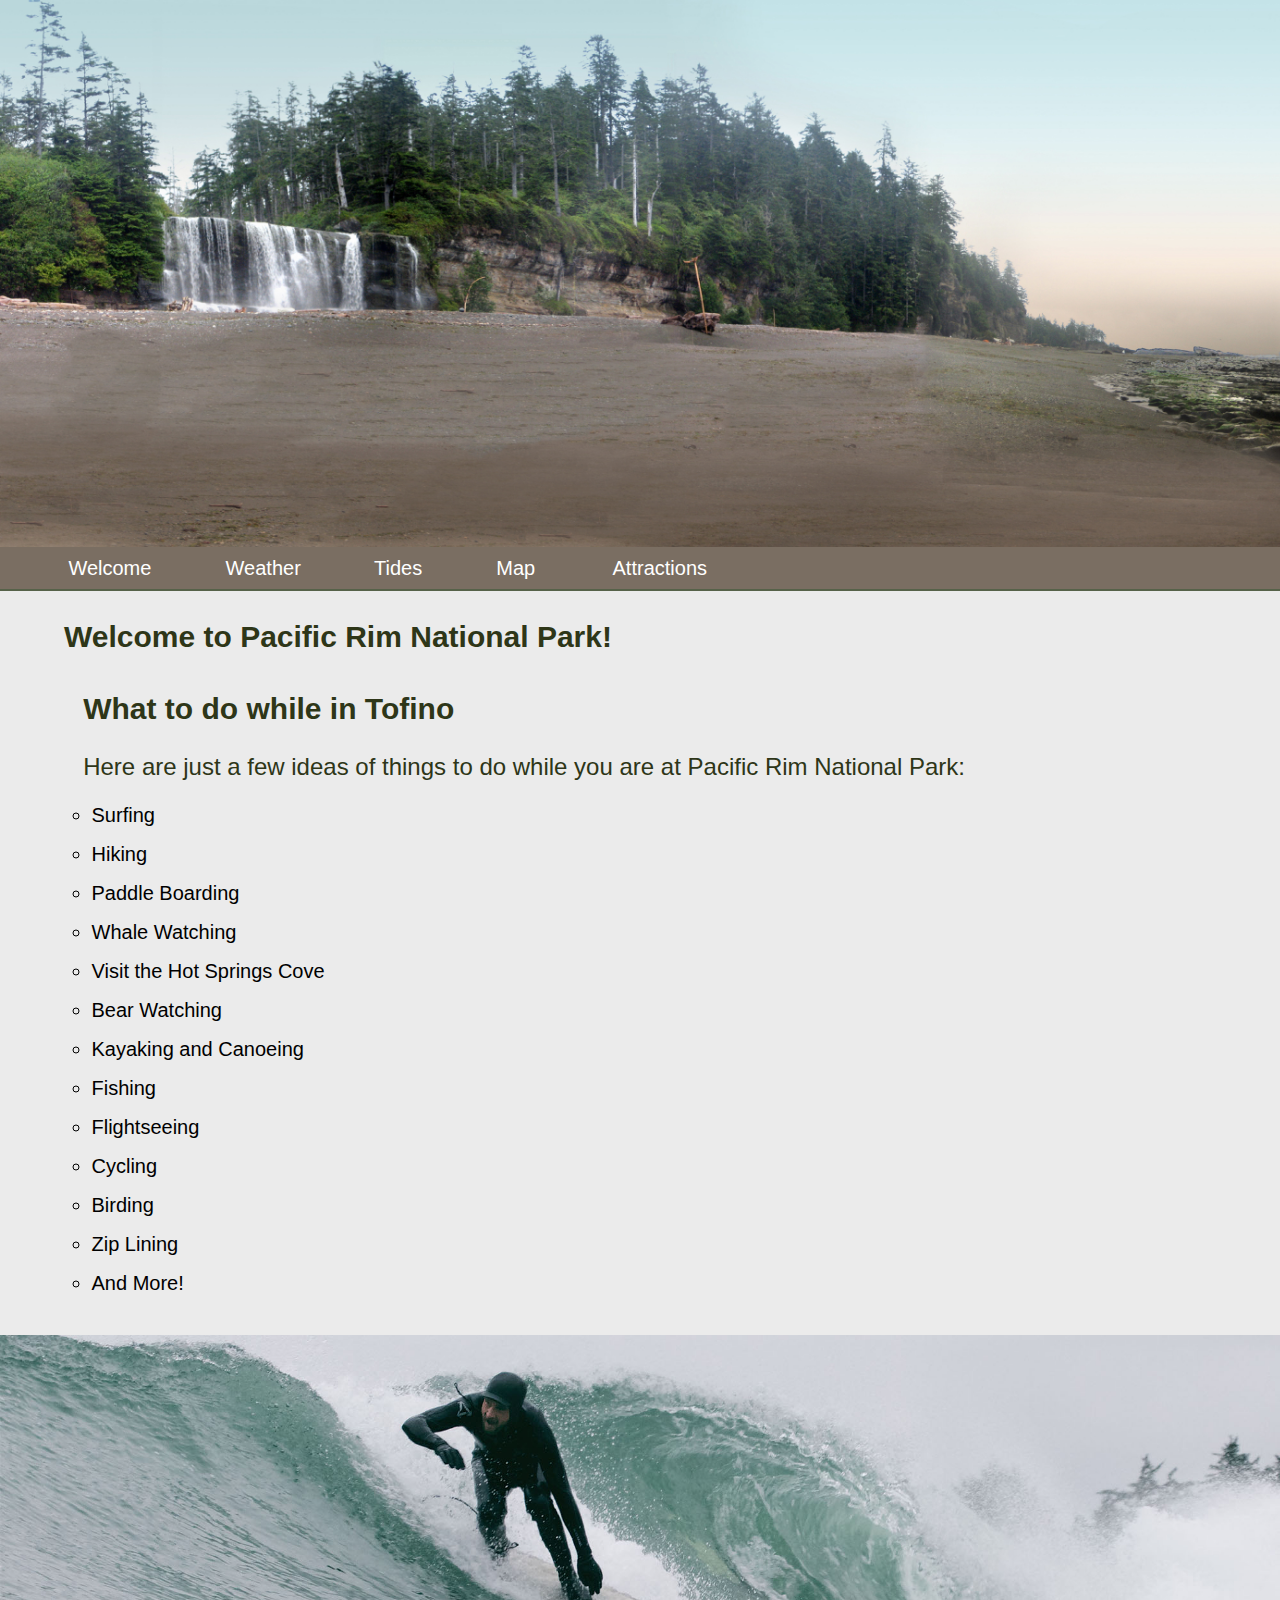
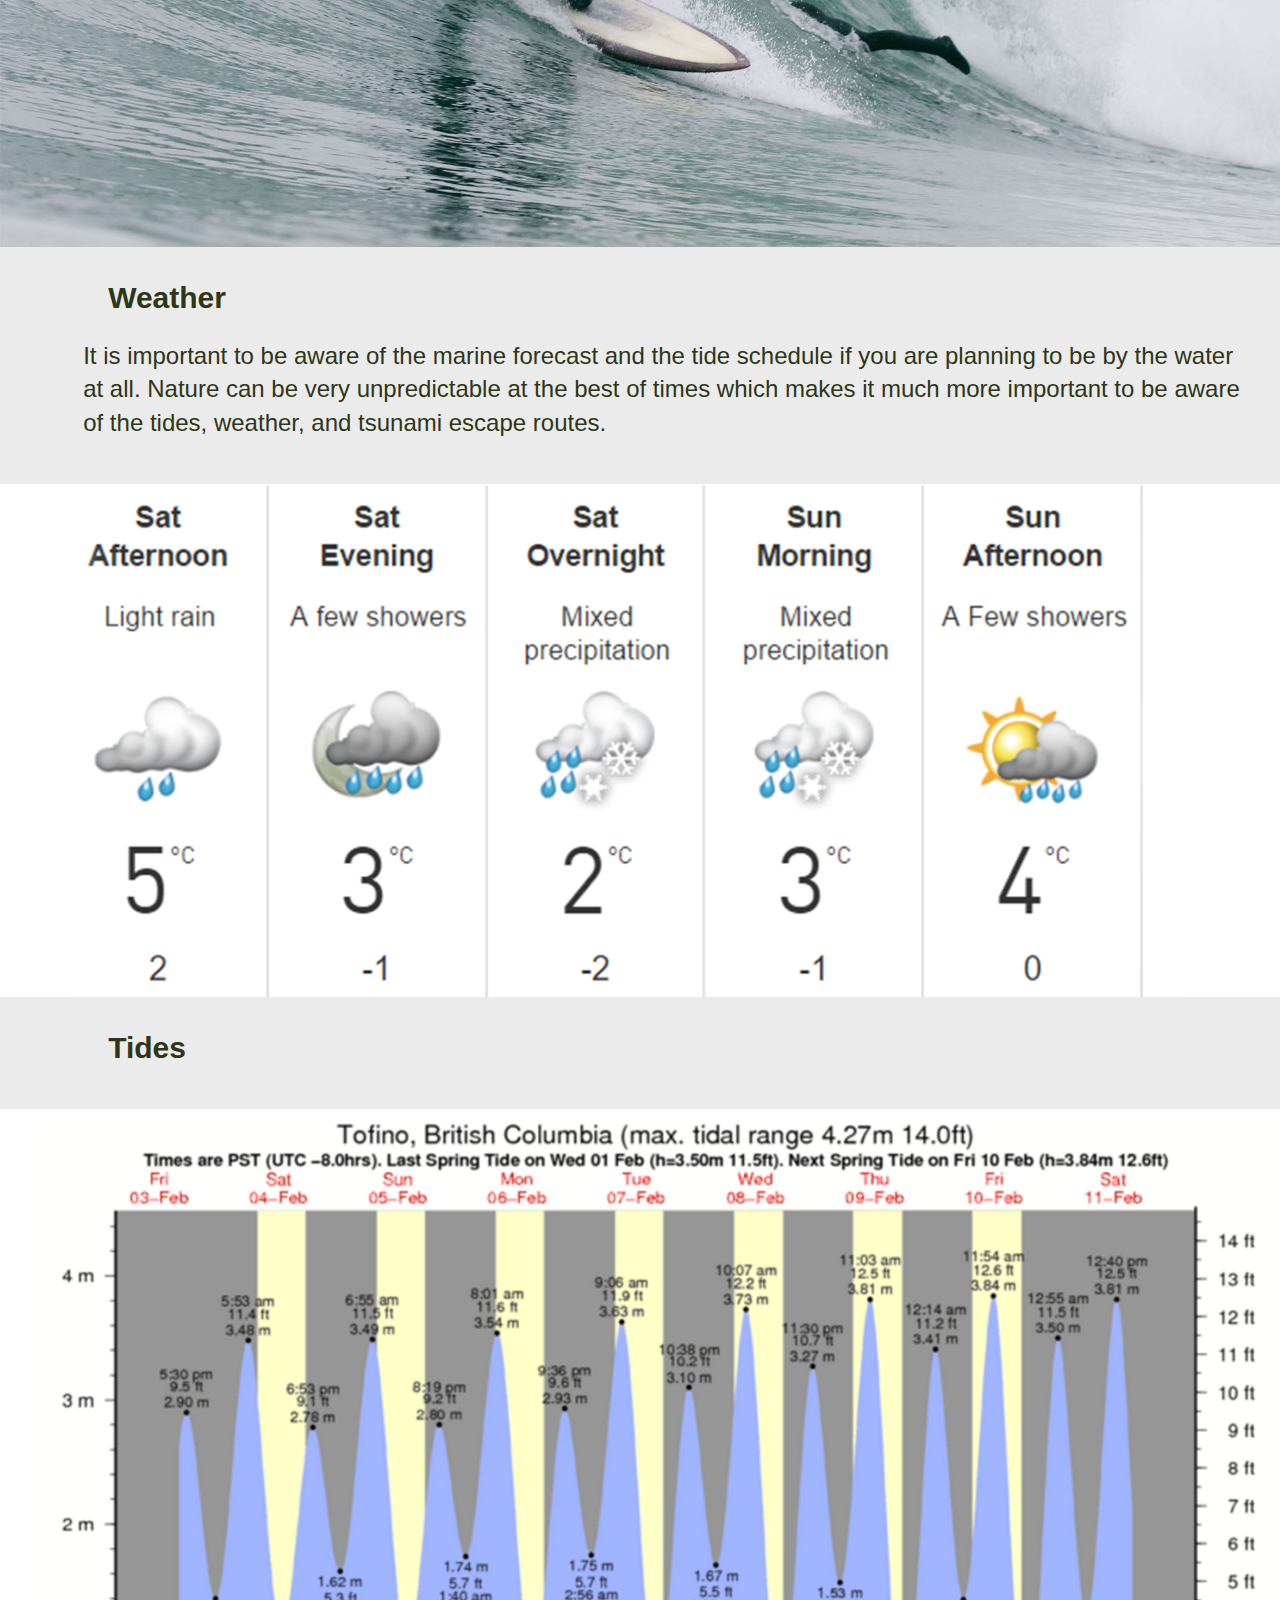
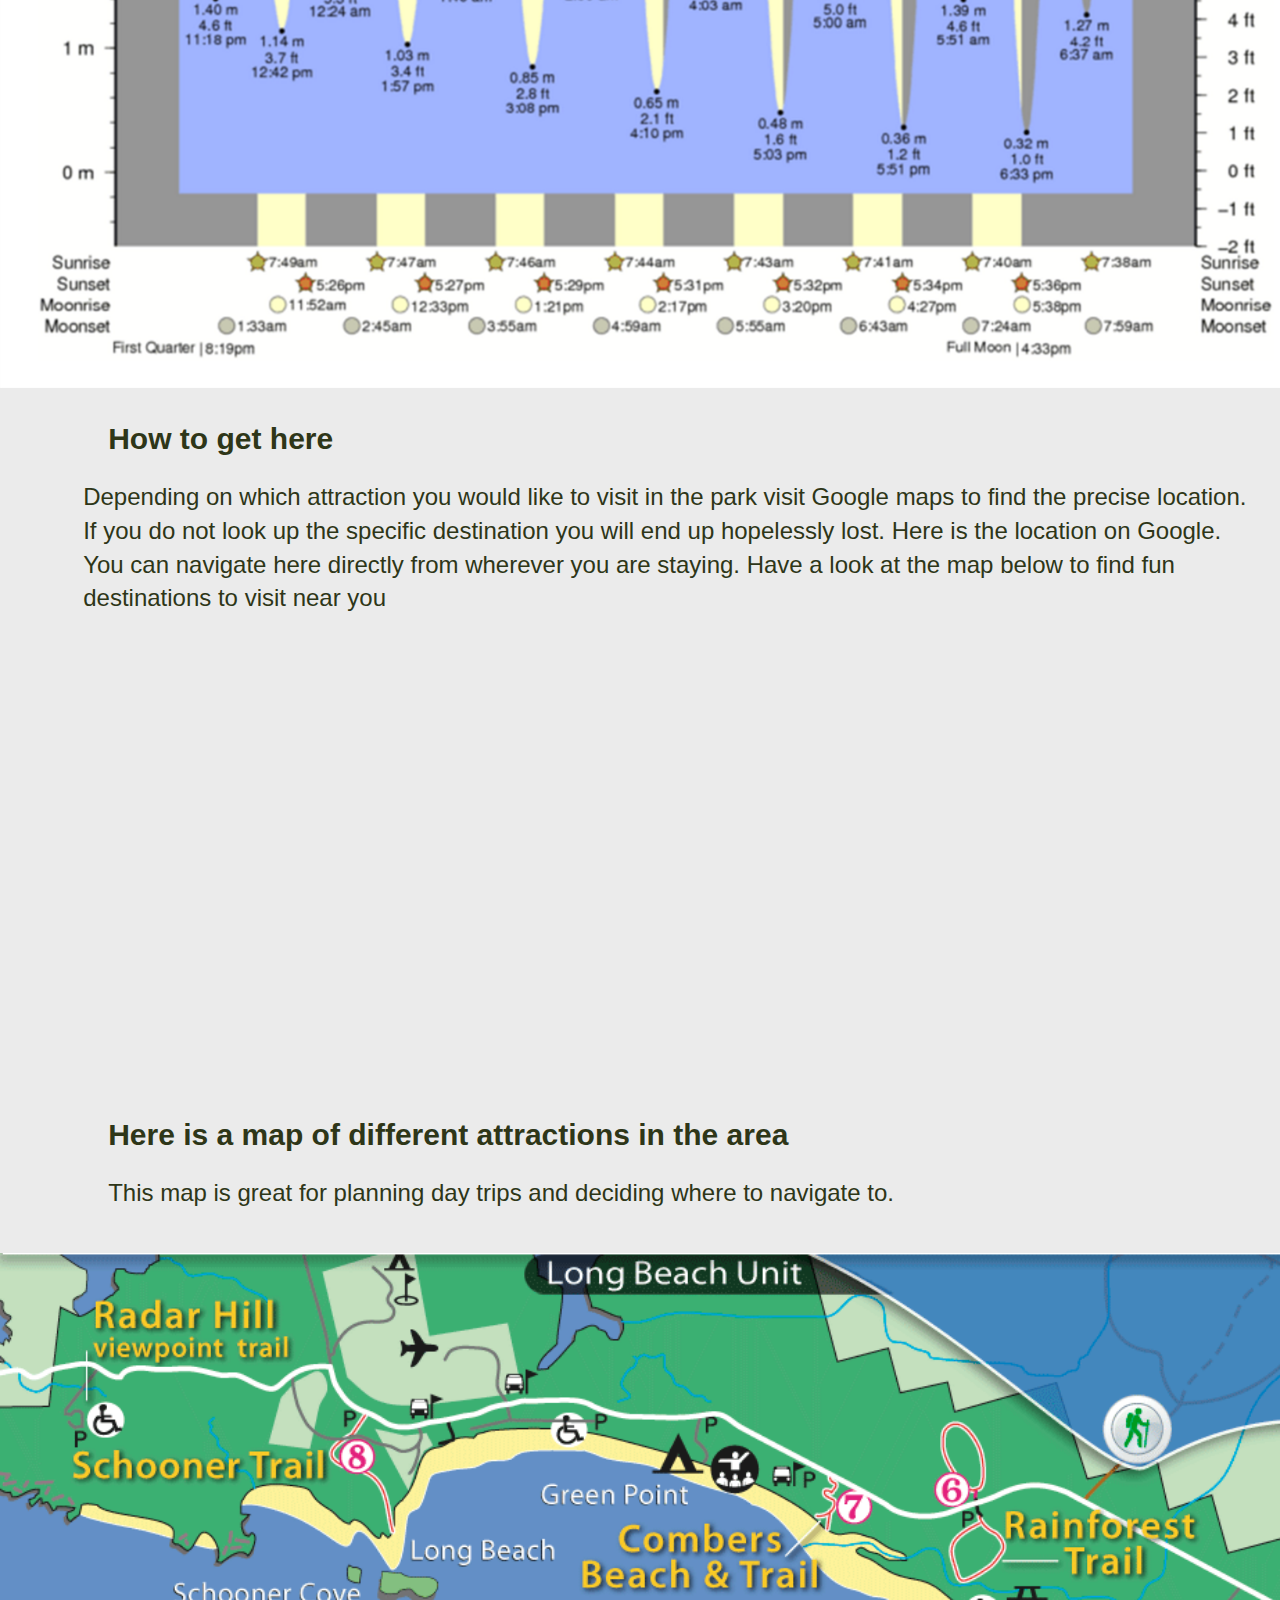
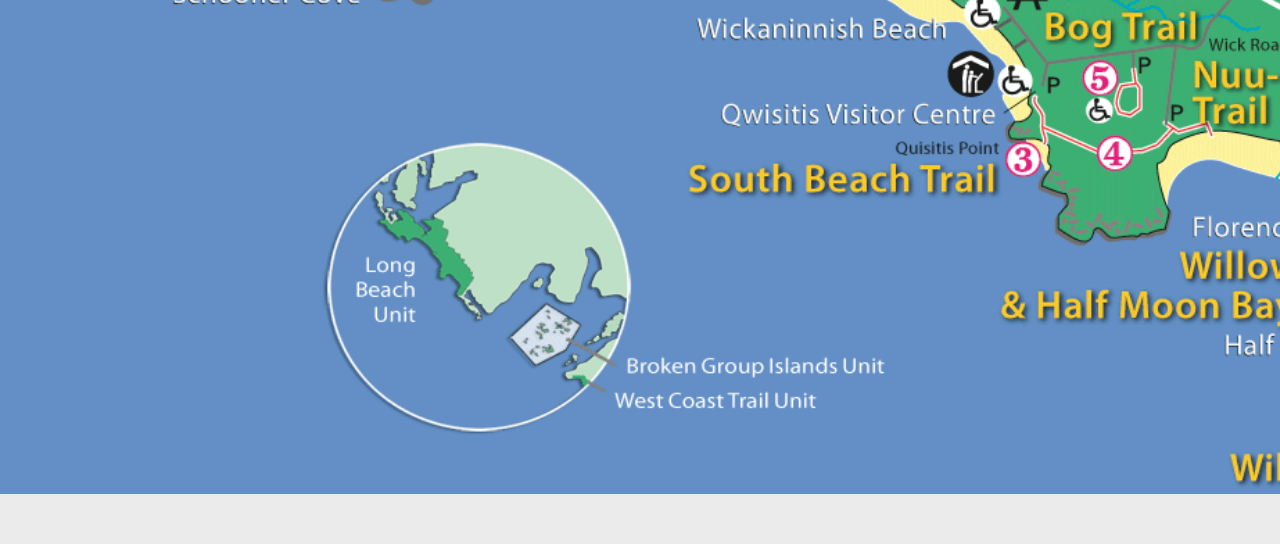
==== commit c900dfba: "Changed to a different image" ====
--- a/index.html
+++ b/index.html
@@ -23,7 +23,7 @@
 
         <!-- Add your site or application content here -->
 <div>
-<img class="top"><img src="img/falls.jpg" alt="tofino seascape">
+<img class="top"><img src="img/seascape.jpg" alt="tofino seascape">
 </div>
     <nav class="main-nav">
       <ul>
--- a/css/main.css
+++ b/css/main.css
@@ -134,6 +134,7 @@
      .main-nav {
        background-color: #7a6e62;
        border-bottom: 2px solid #566249;
+       border-top: 2px solid #7a6e62;
      }
 
      .main-nav li {
@@ -213,7 +214,7 @@
 }
 
 .top img {
-  width: 140%;
+  width: 100%;
   margin-bottom: 0px;
   margin-top: -50px;
 }
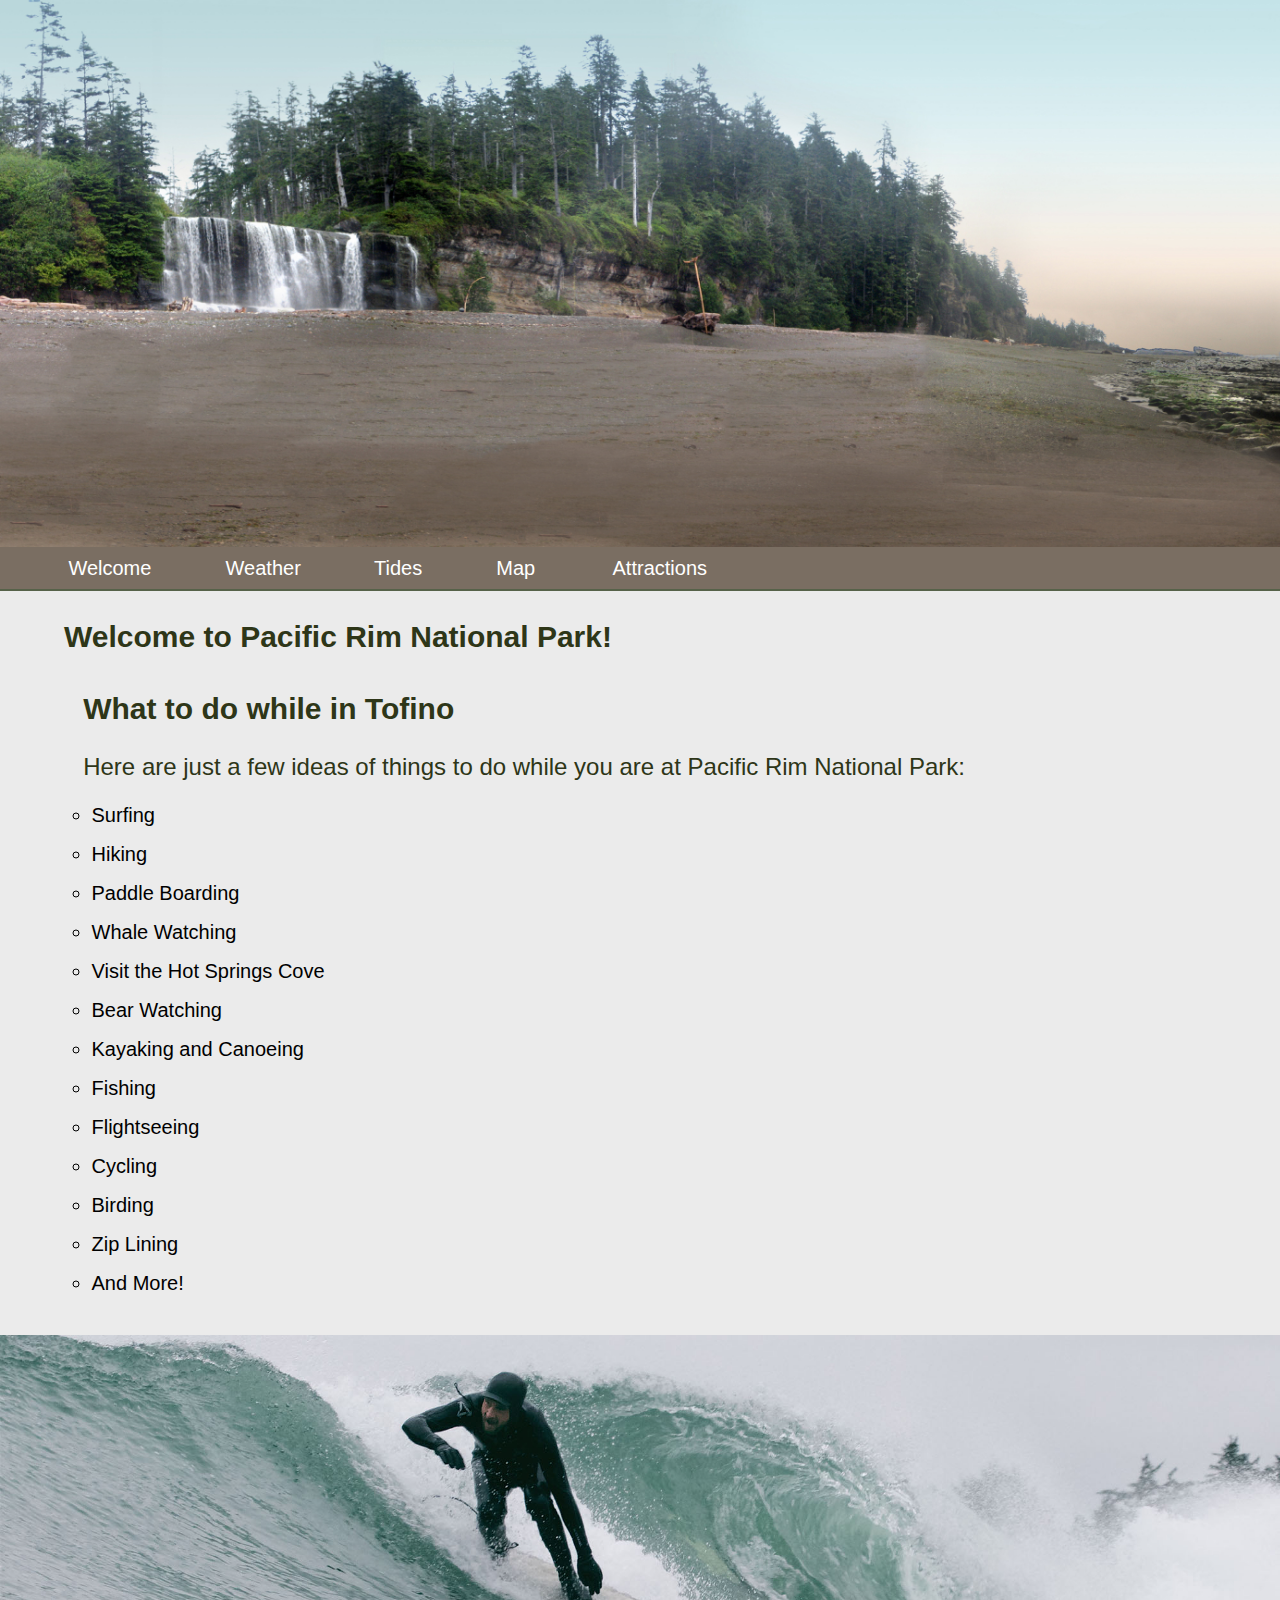
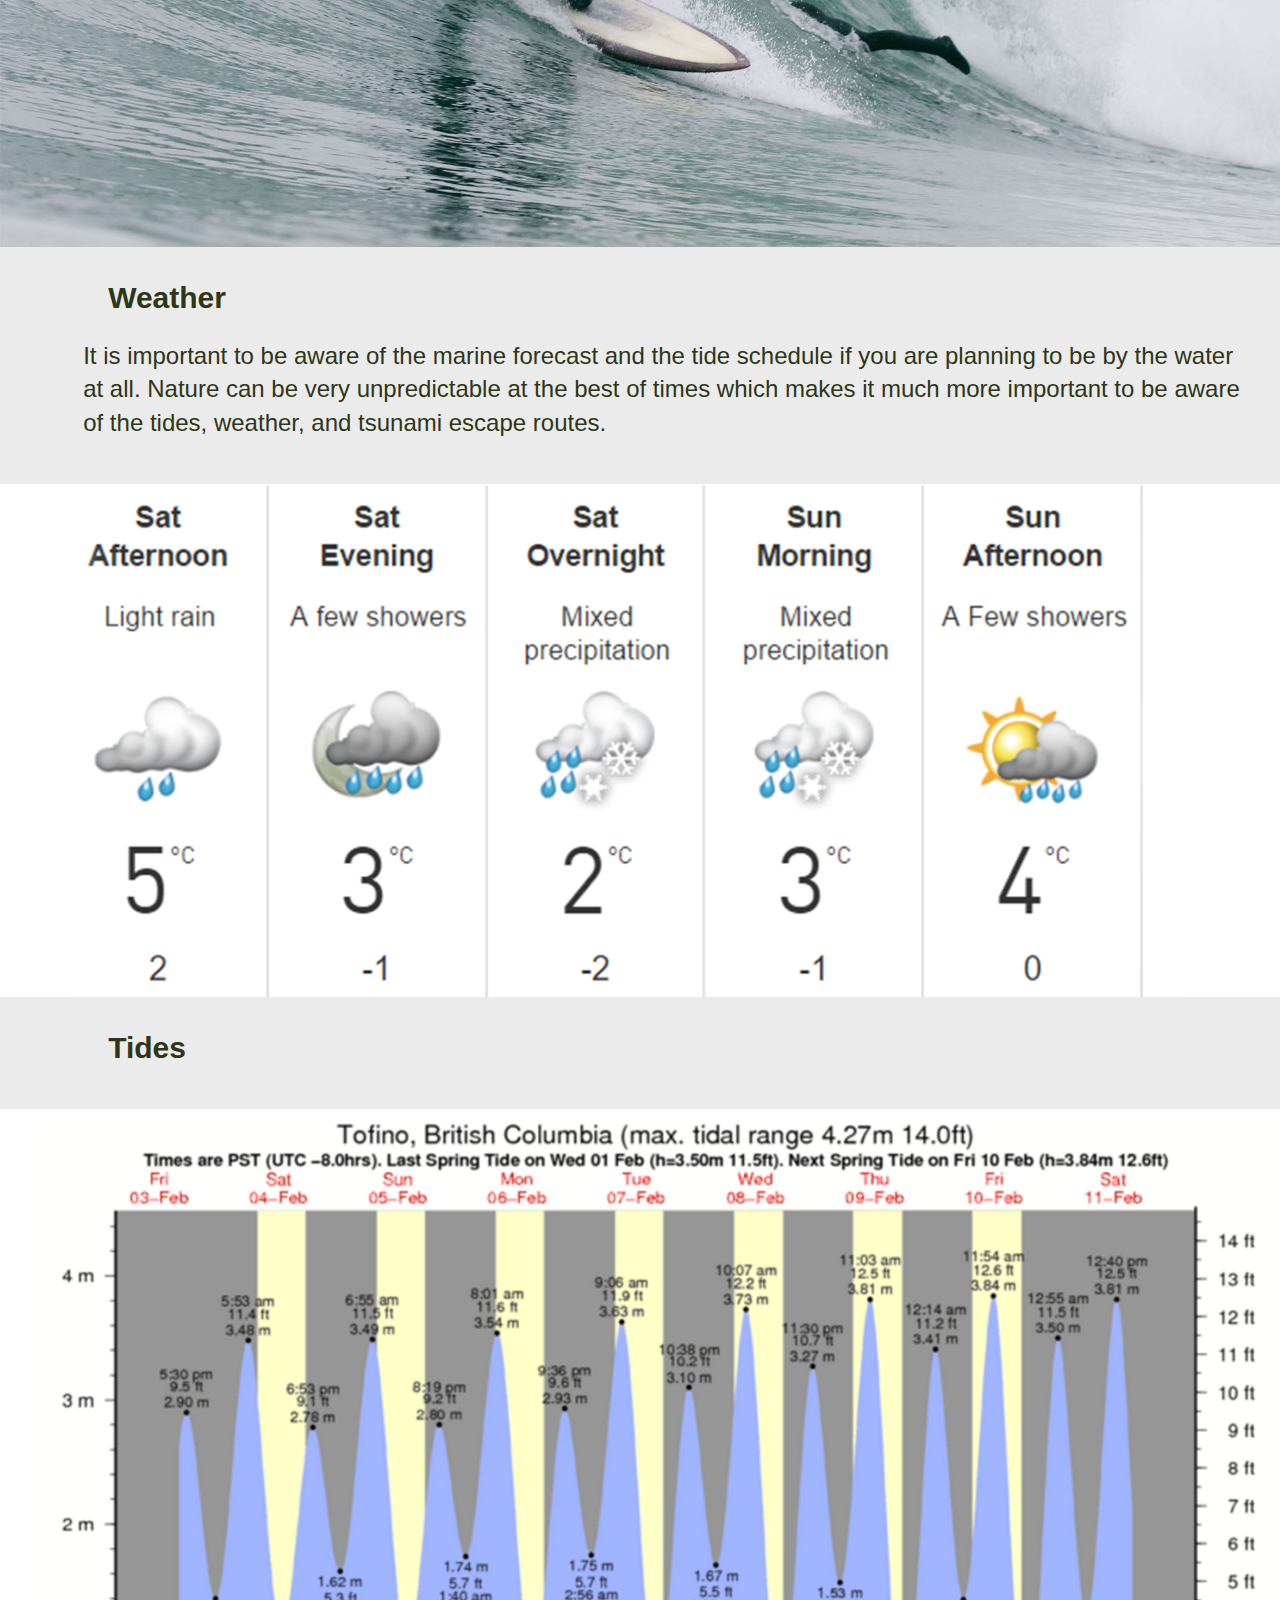
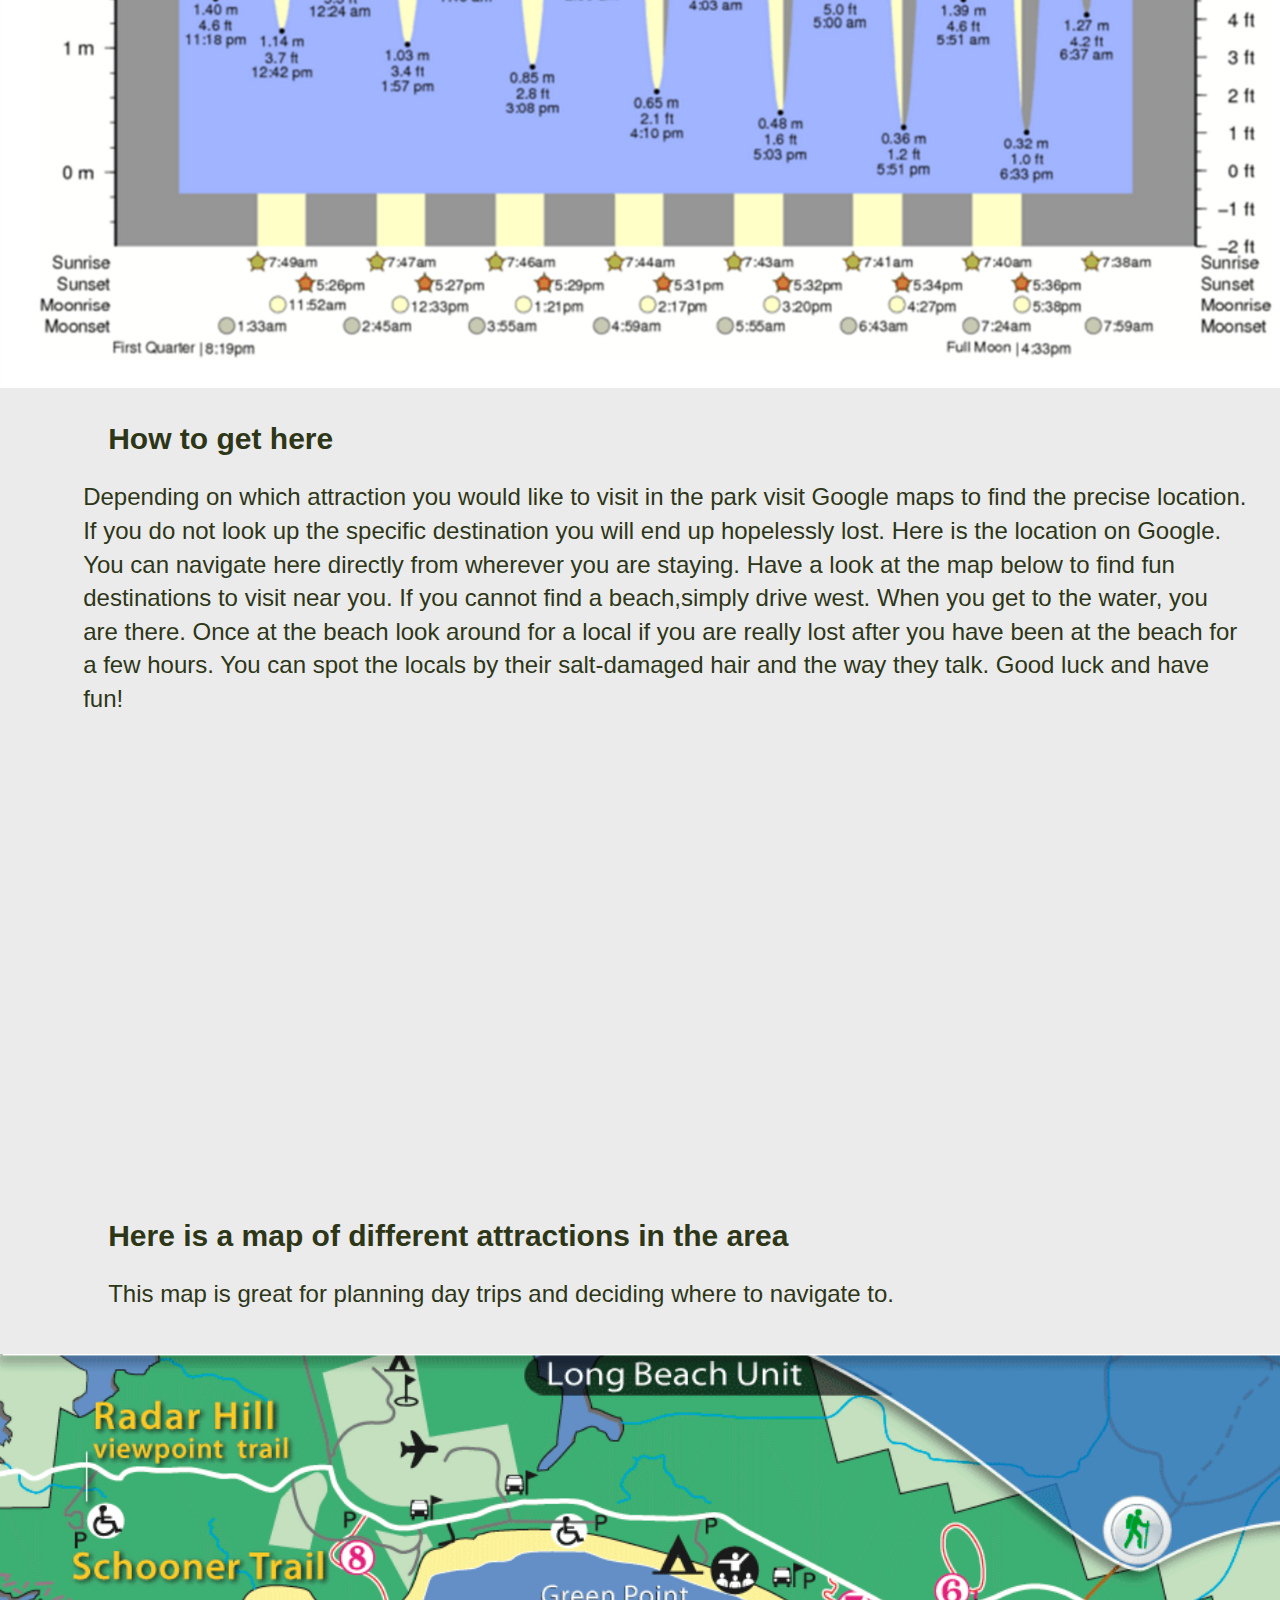
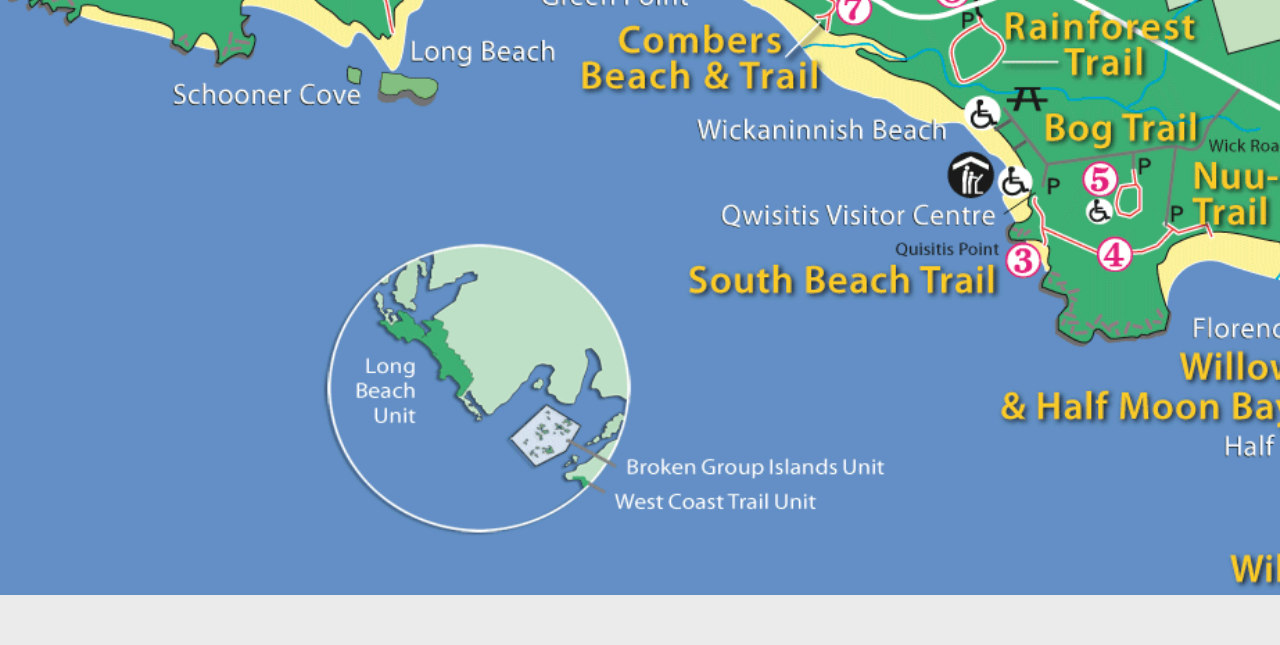
==== commit 40e310a1: "Added some more text" ====
--- a/index.html
+++ b/index.html
@@ -89,7 +89,7 @@
 <div id="Map">
 <h1>How to get here</h1>
 </div>
-    <p>Depending on which attraction you would like to visit in the park visit Google maps to find the precise location. If you do not look up the specific destination you will end up hopelessly lost. Here is the location on Google. You can navigate here directly from wherever you are staying. Have a look at the map below to find fun destinations to visit near you</p>
+    <p>Depending on which attraction you would like to visit in the park visit Google maps to find the precise location. If you do not look up the specific destination you will end up hopelessly lost. Here is the location on Google. You can navigate here directly from wherever you are staying. Have a look at the map below to find fun destinations to visit near you. If you cannot find a beach,simply drive west. When you get to the water, you are there. Once at the beach look around for a local if you are really lost after you have been at the beach for a few hours. You can spot the locals by their salt-damaged hair and the way they talk. Good luck and have fun!</p>
 
 <iframe src="https://www.google.com/maps/embed?pb=!1m18!1m12!1m3!1d40179.27258414892!2d-125.19119966325097!3d48.784751025770106!2m3!1f0!2f0!3f0!3m2!1i1024!2i768!4f13.1!3m3!1m2!1s0x54893e1e3b973485%3A0x27f2ef95c7174ac1!2sPacific+Rim+National+Park+Reserve!5e1!3m2!1sen!2sca!4v1485814370499" frameborder="0" style="border:0" allowfullscreen></iframe>
 
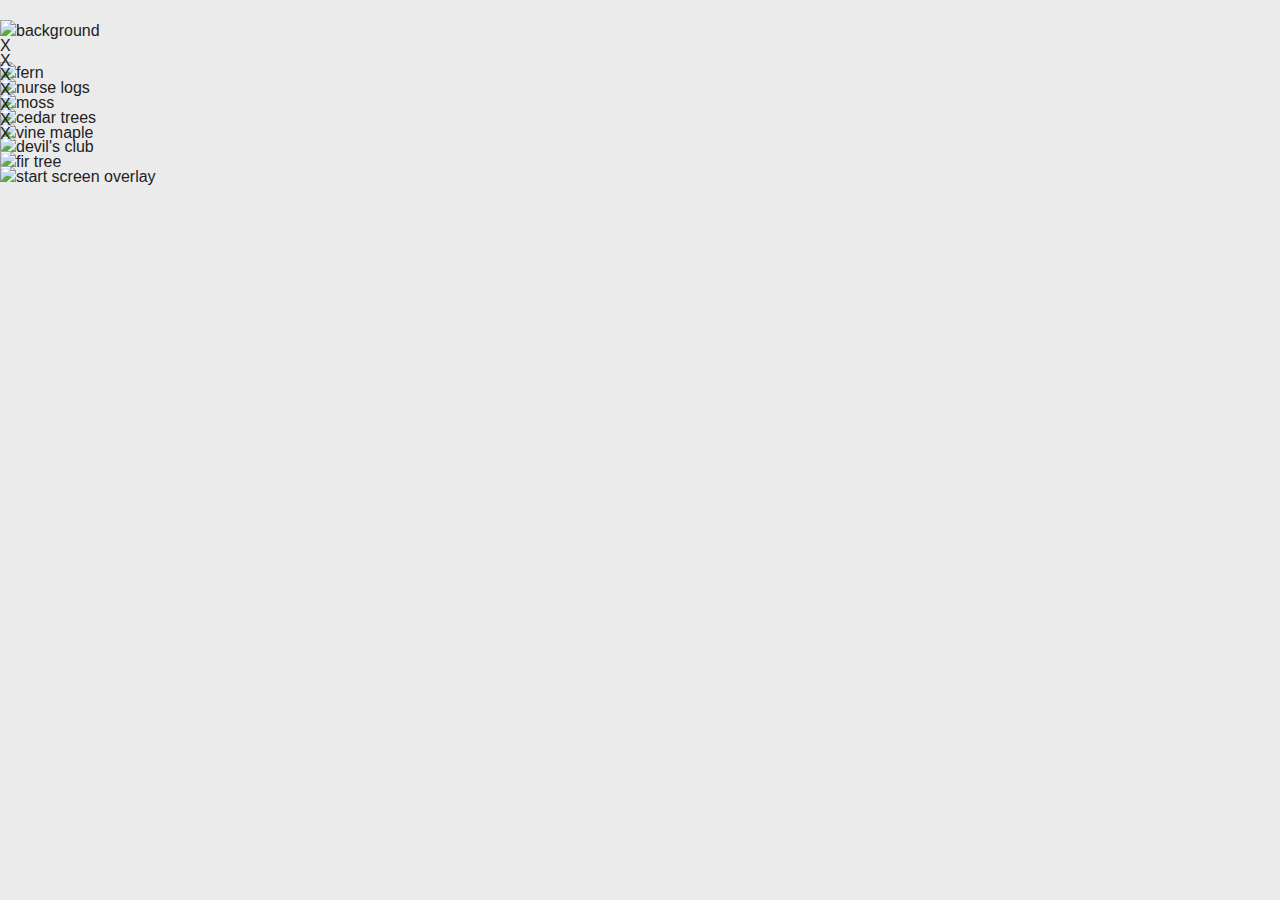
==== commit 898e5432: "Attempt 30" ====
--- a/index.html
+++ b/index.html
@@ -1,119 +1,110 @@
-<!doctype html>
-<html class="no-js" lang="">
-
-  <head>
-    <meta charset="utf-8">
-    <meta http-equiv="x-ua-compatible" content="ie=edge">
-    <title>Pacific Rim National Park</title>
-    <meta name="description" content="">
-    <meta name="viewport" content="width=device-width, initial-scale=1">
-
-    <link rel="apple-touch-icon" href="apple-touch-icon.png">
-        <!-- Place favicon.ico in the root directory -->
-
-    <link rel="stylesheet" href="css/normalize.css">
-    <link rel="stylesheet" href="css/main.css">
-    <script src="js/vendor/modernizr-2.8.3.min.js"></script>
-  </head>
-
-<body>
-        <!--[if lt IE 8]>
-            <p class="browserupgrade">You are using an <strong>outdated</strong> browser. Please <a href="http://browsehappy.com/">upgrade your browser</a> to improve your experience.</p>
-        <![endif]-->
-
-        <!-- Add your site or application content here -->
-<div>
-<img class="top"><img src="img/seascape.jpg" alt="tofino seascape">
-</div>
-    <nav class="main-nav">
-      <ul>
-        <li>
-          <a href="#Welcome">Welcome</a>
-        </li>
-
-        <li>
-          <a href="#Weather">Weather</a>
-        </li>
-
-        <li>
-          <a href="#Tides">Tides</a>
-        </li>
-
-        <li>
-          <a href="#Map">Map</a>
-        </li>
-
-        <li>
-          <a href="#Attractions">Attractions</a>
-        </li>
-      </ul>
-    </nav>
-
-<h1>Welcome to Pacific Rim National Park!</h1>
-<h2> </h2>
-
-<div id="Welcome">
-
-<h1>What to do while in Tofino</h1>
-  <p>Here are just a few ideas of things to do while you are at Pacific Rim National Park:</p>
-  <p><li class="list">Surfing</li></p>
-  <p><li class="list">Hiking</li></p>
-  <p><li class="list">Paddle Boarding</li></p>
-  <p><li class="list">Whale Watching</li></p>
-  <p><li class="list">Visit the Hot Springs Cove</li></p>
-  <p><li class="list">Bear Watching</li></p>
-  <p><li class="list">Kayaking and Canoeing</li></p>
-  <p><li class="list">Fishing</li></p>
-  <p><li class="list">Flightseeing</li></p>
-  <p><li class="list">Cycling</li></p>
-  <p><li class="list">Birding</li></p>
-  <p><li class="list">Zip Lining</li></p>
-  <p><li class="list">And More!</li></p>
-
-  <img src="img/surf.jpg" alt="surfing">
-
-<h2> </h2>
-<div id="Weather">
-<h1>Weather</h1>
-</div>
-    <p class="indent">It is important to be aware of the marine forecast and the tide schedule if you are planning to be by the water at all. Nature can be very unpredictable at the best of times which makes it much more important to be aware of the tides, weather, and tsunami escape routes.</p>
-    <img src="img/weather.PNG" alt="weather">
-
-<h2> </h2>
-<div id="Tides">
-<h1>Tides</h1>
-</div>
-  <img src="img/tides.PNG" alt="tide schedule">
-
-<h2> </h2>
-<div id="Map">
-<h1>How to get here</h1>
-</div>
-    <p>Depending on which attraction you would like to visit in the park visit Google maps to find the precise location. If you do not look up the specific destination you will end up hopelessly lost. Here is the location on Google. You can navigate here directly from wherever you are staying. Have a look at the map below to find fun destinations to visit near you. If you cannot find a beach,simply drive west. When you get to the water, you are there. Once at the beach look around for a local if you are really lost after you have been at the beach for a few hours. You can spot the locals by their salt-damaged hair and the way they talk. Good luck and have fun!</p>
-
-<iframe src="https://www.google.com/maps/embed?pb=!1m18!1m12!1m3!1d40179.27258414892!2d-125.19119966325097!3d48.784751025770106!2m3!1f0!2f0!3f0!3m2!1i1024!2i768!4f13.1!3m3!1m2!1s0x54893e1e3b973485%3A0x27f2ef95c7174ac1!2sPacific+Rim+National+Park+Reserve!5e1!3m2!1sen!2sca!4v1485814370499" frameborder="0" style="border:0" allowfullscreen></iframe>
-
-<div id="Attractions">
-<h1>Here is a map of different attractions in the area</h1>
-  <p>This map is great for planning day trips and deciding where to navigate to.</p>
-</div>
-  <img src="img/trailmap.png" alt="attractions">
-
-        <script src="https://code.jquery.com/jquery-1.12.0.min.js"></script>
-        <script>window.jQuery || document.write('<script src="js/vendor/jquery-1.12.0.min.js"><\/script>')</script>
-        <script src="js/plugins.js"></script>
-        <script src="js/main.js"></script>
-
-        <!-- Google Analytics: change UA-XXXXX-X to be your site's ID. -->
-<script>
-  (function(b,o,i,l,e,r){b.GoogleAnalyticsObject=l;b[l]||(b[l]=
-  function(){(b[l].q=b[l].q||[]).push(arguments)});b[l].l=+new Date;
-  e=o.createElement(i);r=o.getElementsByTagName(i)[0];
-  e.src='https://www.google-analytics.com/analytics.js';
-  r.parentNode.insertBefore(e,r)}(window,document,'script','ga'));
-  ga('create','UA-XXXXX-X','auto');ga('send','pageview');
-</script>
-
-</body>
-
-</html>
+<!doctype html>
+<html class="no-js" lang="">
+    <head>
+        <meta charset="utf-8">
+        <meta http-equiv="x-ua-compatible" content="ie=edge">
+        <title></title>
+        <meta name="description" content="">
+        <meta name="viewport" content="width=device-width, initial-scale=1">
+
+        <link rel="apple-touch-icon" href="apple-touch-icon.png">
+        <!-- Place favicon.ico in the root directory -->
+
+        <link rel="stylesheet" href="css/normalize.css">
+        <link rel="stylesheet" href="css/main.css">
+        <script src="js/vendor/modernizr-2.8.3.min.js"></script>
+    </head>
+    <body>
+
+
+
+        <!-- Add your site or application content here -->
+
+<section class="targets" id='targets'>
+
+        <href class="target1" id="target1"></href>
+
+        <href class="target2" id="target2"></href>
+
+        <href class="target3" id="target3"></href>
+
+        <href class="target4" id="target4"></href>
+
+        <href class="target5" id="target5"></href>
+
+        <href class="target6" id="target6"></href>
+
+        <href class="target7" id="target7"></href>
+
+        <section class="home" id="home">
+          <img src="img/1.png" alt="background"/>
+        </section>
+
+</section>
+
+<section id="test">
+        <section class="fern" id="fern">
+          <img src="img/2.png" alt="fern"/>
+          <div class="x" id="x1">
+            <href>X</href>
+          </div>
+        </section>
+
+        <section class="logs" id="logs">
+          <img src="img/3.png" alt="nurse logs"/>
+          <div class="x" id="x2">
+            <href>X</href>
+          </div>
+        </section>
+
+        <section class="moss" id="moss">
+          <img src="img/4.png" alt="moss"/>
+          <div class="x" id="x3">
+            <href>X</href>
+          </div>
+        </section>
+
+        <section class="cedar" id="cedar">
+          <img src="img/5.png" alt="cedar trees"/>
+          <div class="x" id="x4">
+            <href>X</href>
+          </div>
+        </section>
+
+        <section class="maple" id="maple">
+          <img src="img/6.png" alt="vine maple"/>
+          <div class="x" id="x5">
+            <href>X</href>
+          </div>
+        </section>
+
+        <section class="club" id="club">
+          <img src="img/7.png" alt="devil's club"/>
+          <div class="x" id="x6">
+            <href>X</href>
+          </div>
+        </section>
+
+        <section class="fir" id="fir">
+          <img src="img/8.png" alt="fir tree"/>
+          <div class="x" id="x7">
+            <href>X</href>
+          </div>
+        </section>
+</section>
+
+                <secton class="tap" id="tap">
+                  <href><img src="img/startscreen.png" alt="start screen overlay"/></href>
+                </section>
+
+        <script src="https://ajax.googleapis.com/ajax/libs/jquery/1.11.2/jquery.min.js"></script>
+        <script>window.jQuery || document.write('<script src="js/vendor/jquery-1.12.0.min.js"><\/script>')</script>
+        <!-- Extra?.
+        <script src="https://code.jquery.com/jquery-1.12.0.min.js"></script>
+        <script src="js/plugins.js"></script>
+        -->
+        <script src="js/main.js"></script>
+
+
+    </body>
+</html>
